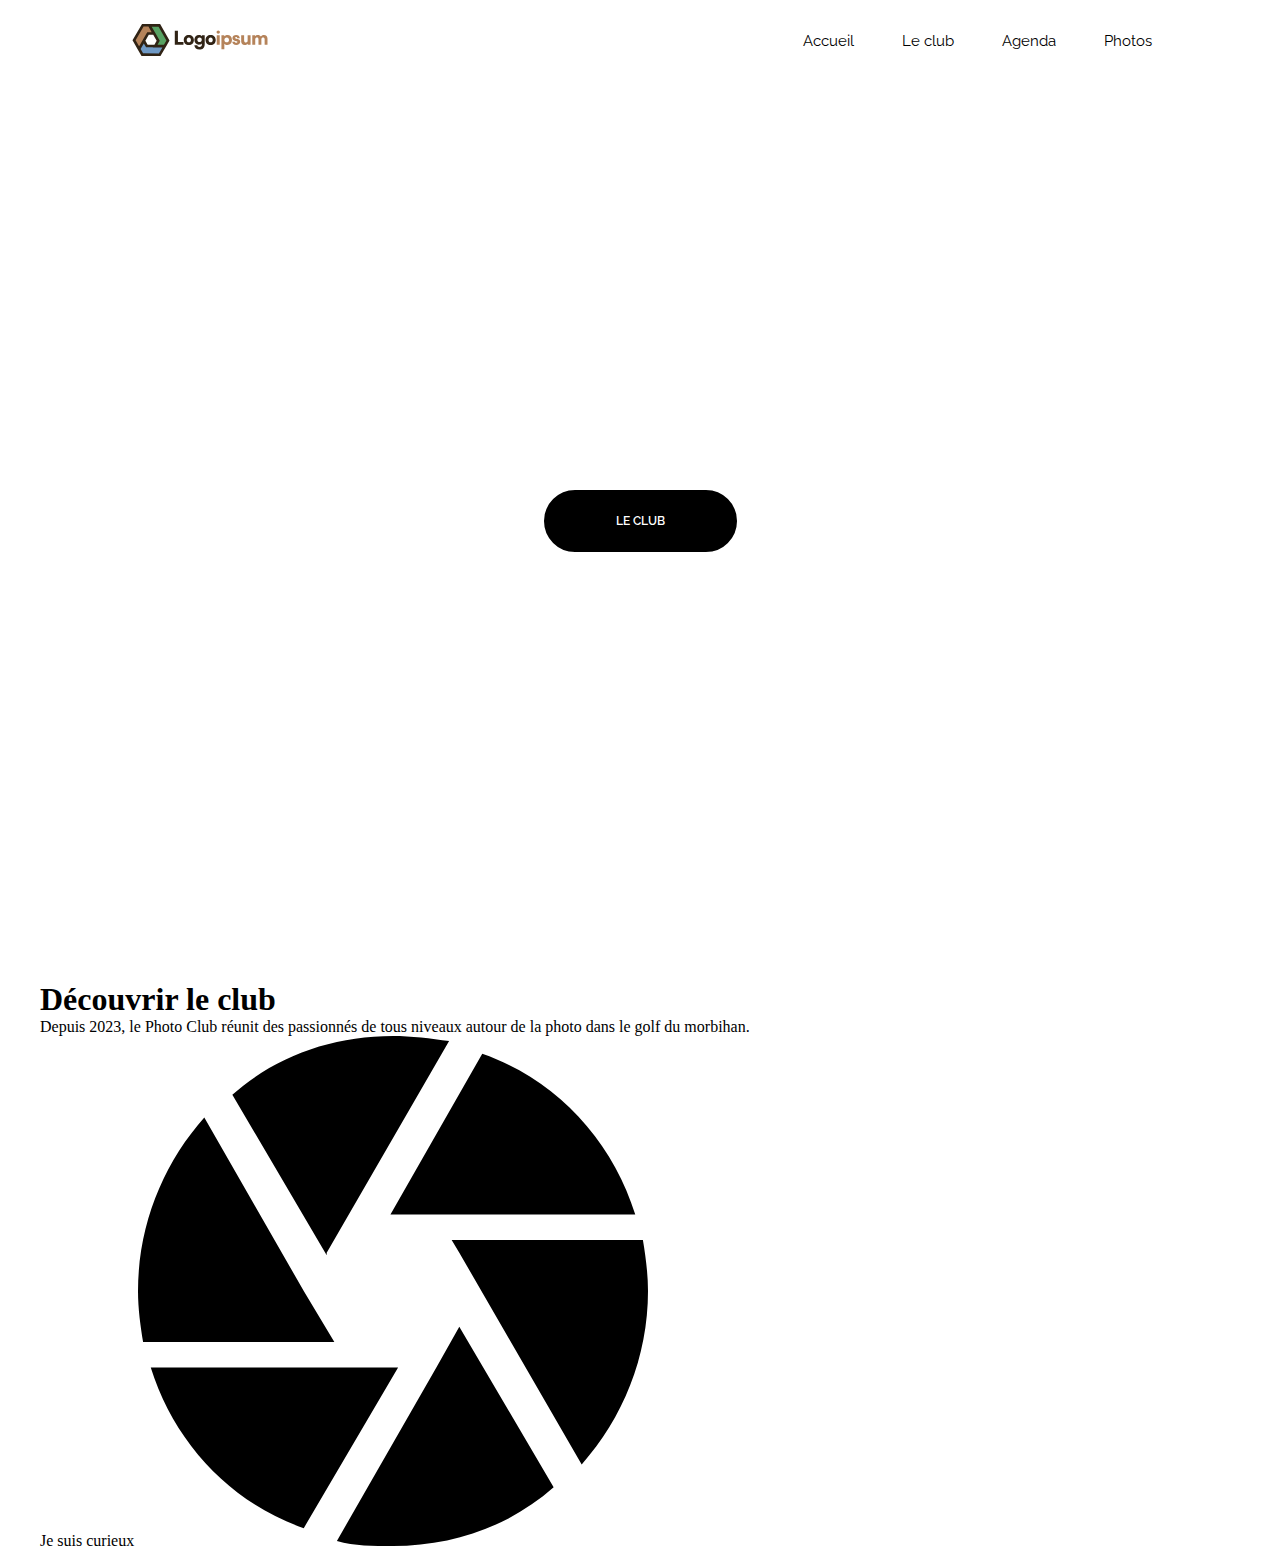
==== index.html @ 342ac040 "Modification du home--cover" ====
<!DOCTYPE html>
<html lang="fr">
<head>
    <meta charset="UTF-8">
    <meta http-equiv="X-UA-Compatible" content="IE=edge">
    <meta name="viewport" content="width=device-width, initial-scale=1.0">
    <link rel="stylesheet" href="assets/css/style.css">
    <link rel="preconnect" href="https://fonts.googleapis.com">
    <link rel="preconnect" href="https://fonts.gstatic.com" crossorigin>
    <link href="https://fonts.googleapis.com/css2?family=Raleway:ital,wght@0,100;0,200;0,300;0,400;0,500;0,600;0,700;0,800;0,900;1,100;1,200;1,300;1,400;1,500;1,600;1,700;1,800;1,900&display=swap" rel="stylesheet">

    <title>Photo club Belz</title>

</head>
<body>
    <header class="header flux">
        <svg class="header__logo" id="logo-26" width="138" height="36" viewBox="0 0 138 36" fill="none" xmlns="http://www.w3.org/2000/svg"> <path d="M11.3078 32.6547L8.05536 27.0213L12.8285 18.7767L15.8616 24.0306L33.7668 24.021L28.6861 32.7325L11.3078 32.6547Z" class="ccompli2" fill="#6f99c5" stop-color="#6f99c5"></path> <path d="M36.9641 18.4272L33.7117 24.0605L24.1851 24.0493L27.2185 18.7955L18.2576 3.29395L28.3423 3.3382L36.9641 18.4272Z" class="ccompli1" fill="#58a263" stop-color="#58a263"></path> <path d="M11.8091 3.26395H18.314L23.0675 11.52L17.0008 11.5197L8.05663 27.0309L3.05255 18.2752L11.8091 3.26395Z" class="ccustom" fill="#b5835a" stop-color="#b5835a"></path> <path fill-rule="evenodd" clip-rule="evenodd" d="M19.107 1.95961L19.0876 1.92596H11.0406L1.50755 18.2684L8.05149 29.7184L8.05952 29.7045L10.5334 33.9894L29.4528 34.074L36.0969 22.6817H36.0527L38.5071 18.4306L29.1207 2.00354L19.107 1.95961ZM25.3318 12.858H25.382L20.6517 4.64252L27.5638 4.67283L35.421 18.4237L32.9617 22.6835L26.5167 22.6869L28.7638 18.795L25.3318 12.858ZM17.4683 4.60202L20.6937 10.1818L16.2279 10.1817L8.58236 23.4406L8.06084 24.3415L4.59771 18.282L12.5777 4.60202H17.4683ZM14.3672 18.7656L17.7738 12.8578L22.2408 12.858L25.6732 18.7958L23.4256 22.6886L16.6341 22.6923L14.3672 18.7656ZM9.60358 27.0267L10.8996 24.7792L12.8269 21.4501L15.0894 25.3692L21.8799 25.3655L21.8689 25.3845L31.4161 25.3958L27.9196 31.3911L12.0824 31.3202L9.60358 27.0267Z" class="cneutral" fill="#302315" stop-color="#302315"></path> <path d="M87.2459 11.7188C88.1623 11.7188 88.9068 10.9742 88.9068 10.0388C88.9068 9.10333 88.1623 8.37788 87.2459 8.37788C86.3105 8.37788 85.5659 9.10333 85.5659 10.0388C85.5659 10.9742 86.3105 11.7188 87.2459 11.7188ZM85.7568 22.7533H88.7159V13.2079H85.7568V22.7533Z" class="ccustom" fill="#b5835a" stop-color="#b5835a"></path> <path d="M90.4384 27.3352H93.3403V21.7988C93.8939 22.5243 95.1539 23.0206 96.4712 23.0206C99.3157 23.0206 101.034 20.8443 100.958 17.8279C100.881 14.7542 99.1057 12.9024 96.4521 12.9024C95.0966 12.9024 93.8175 13.4942 93.283 14.3724L93.1303 13.2079H90.4384V27.3352ZM93.3975 17.9806C93.3975 16.5488 94.3521 15.5943 95.7266 15.5943C97.1203 15.5943 97.9985 16.5679 97.9985 17.9806C97.9985 19.3933 97.1203 20.367 95.7266 20.367C94.3521 20.367 93.3975 19.4124 93.3975 17.9806Z" class="ccustom" fill="#b5835a" stop-color="#b5835a"></path> <path d="M101.271 19.737C101.347 21.6652 102.875 23.0015 105.28 23.0015C107.59 23.0015 109.194 21.7797 109.194 19.8133C109.194 18.4006 108.354 17.4652 106.788 17.0833L105.089 16.6633C104.478 16.5106 104.096 16.3579 104.096 15.8615C104.096 15.3652 104.497 15.0406 105.089 15.0406C105.757 15.0406 106.196 15.4797 106.177 16.1288H108.831C108.755 14.1433 107.246 12.9024 105.146 12.9024C103.027 12.9024 101.443 14.1624 101.443 16.0715C101.443 17.3506 102.149 18.4006 104.039 18.897L105.719 19.3361C106.215 19.4697 106.425 19.6988 106.425 20.0233C106.425 20.5006 105.986 20.8061 105.242 20.8061C104.383 20.8061 103.925 20.4052 103.925 19.737H101.271Z" class="ccustom" fill="#b5835a" stop-color="#b5835a"></path> <path d="M113.694 23.0015C114.858 23.0015 116.023 22.467 116.615 21.6843L116.806 22.7533H119.574V13.2079H116.634V18.1715C116.634 19.6033 116.214 20.3861 114.858 20.3861C113.808 20.3861 113.121 19.9088 113.121 18.1333V13.2079H110.181V19.2024C110.181 21.4743 111.441 23.0015 113.694 23.0015Z" class="ccustom" fill="#b5835a" stop-color="#b5835a"></path> <path d="M124.236 22.7533V17.5415C124.236 15.9379 125.095 15.4797 125.935 15.4797C126.871 15.4797 127.482 16.0524 127.482 17.2361V22.7533H130.383V17.5415C130.383 15.9188 131.223 15.4606 132.063 15.4606C132.999 15.4606 133.629 16.0333 133.629 17.2361V22.7533H136.492V16.5106C136.492 14.3342 135.347 12.8833 132.884 12.8833C131.51 12.8833 130.383 13.5515 129.887 14.5824C129.314 13.5515 128.322 12.8833 126.737 12.8833C125.687 12.8833 124.713 13.3606 124.141 14.1242L124.026 13.2079H121.277V22.7533H124.236Z" class="ccustom" fill="#b5835a" stop-color="#b5835a"></path> <path d="M46.9241 8.62749H43.7932V22.7548H52.4605V19.9866H46.9241V8.62749Z" class="cneutral" fill="#302315" stop-color="#302315"></path> <path d="M52.7595 17.963C52.7595 20.9793 54.7832 22.9839 57.8377 22.9839C60.8732 22.9839 62.8968 20.9793 62.8968 17.963C62.8968 14.9466 60.8732 12.9229 57.8377 12.9229C54.7832 12.9229 52.7595 14.9466 52.7595 17.963ZM55.7186 17.9439C55.7186 16.512 56.5586 15.5575 57.8377 15.5575C59.0977 15.5575 59.9377 16.512 59.9377 17.9439C59.9377 19.3948 59.0977 20.3493 57.8377 20.3493C56.5586 20.3493 55.7186 19.3948 55.7186 17.9439Z" class="cneutral" fill="#302315" stop-color="#302315"></path> <path d="M63.3697 17.8102C63.3697 20.693 65.2407 22.6402 67.8943 22.6402C69.1734 22.6402 70.2807 22.1821 70.8343 21.4375V22.7548C70.8343 24.0721 70.0134 24.9502 68.5625 24.9502C67.2643 24.9502 66.367 24.3393 66.3097 23.2511H63.3316C63.5988 25.8666 65.6225 27.623 68.3907 27.623C71.6552 27.623 73.717 25.5039 73.717 22.1439V13.2093H71.0634L70.9107 14.183C70.3761 13.4002 69.2498 12.8848 67.9516 12.8848C65.2788 12.8848 63.3697 14.8893 63.3697 17.8102ZM66.3479 17.7339C66.3479 16.3593 67.2643 15.443 68.4288 15.443C69.7843 15.443 70.777 16.3402 70.777 17.7339C70.777 19.1275 69.8034 20.082 68.4479 20.082C67.2834 20.082 66.3479 19.1275 66.3479 17.7339Z" class="cneutral" fill="#302315" stop-color="#302315"></path> <path d="M74.5739 17.963C74.5739 20.9793 76.5975 22.9839 79.6521 22.9839C82.6875 22.9839 84.7112 20.9793 84.7112 17.963C84.7112 14.9466 82.6875 12.9229 79.6521 12.9229C76.5975 12.9229 74.5739 14.9466 74.5739 17.963ZM77.533 17.9439C77.533 16.512 78.373 15.5575 79.6521 15.5575C80.9121 15.5575 81.7521 16.512 81.7521 17.9439C81.7521 19.3948 80.9121 20.3493 79.6521 20.3493C78.373 20.3493 77.533 19.3948 77.533 17.9439Z" class="cneutral" fill="#302315" stop-color="#302315"></path> </svg>
        <nav class="header__navbar">
            <ul class="header__main-pages">
                <li>
                    <a href="">Accueil</a>
                </li>
                <li>
                    <a href="">Le club</a>
                </li>
                <li>
                    <a href="">Agenda</a>
                </li>
                <li>
                    <a href="">Photos</a>
                </li>
            </ul>
            
        </nav>
    </header>

    <section class="home--cover">
        <div class="home--cover__text flux">
            <h1 class="home--cover__title">Photo Club de Belz</h1>
            <p class="home--cover__paragraphe">Echanges & partage autour de la photo</p>
            <a class="home--cover__link button--black" href="">Le Club</a>
        </div>
    </section>
    <section class="home--discovery">
        <div class="flux">
            <h1>Découvrir le club</h1>
            <p>Depuis 2023, le Photo Club réunit des passionnés de tous niveaux autour de la photo dans le golf du morbihan.</p>
            <a href="">Je suis curieux</a>
            <svg version="1.1" id="Capa_1" xmlns="http://www.w3.org/2000/svg" xmlns:xlink="http://www.w3.org/1999/xlink" x="0px" y="0px"
	        width="510px" height="510px" viewBox="0 0 510 510" style="enable-background:new 0 0 510 510;" xml:space="preserve">
                <g>
	                <g id="camera">
		                <path d="M188.7,216.75L311.1,5.1C293.25,2.55,272.85,0,255,0C193.8,0,137.7,20.4,94.35,58.65L188.7,219.3V216.75z M497.25,178.5
			            c-22.95-73.95-79.05-135.15-153-160.65l-91.8,160.65H497.25z M504.9,204H313.65l7.649,12.75L443.7,428.4
			            C484.5,382.5,510,321.3,510,255C510,237.15,507.45,219.3,504.9,204z M165.75,255L66.3,81.6C25.5,127.5,0,188.7,0,255
			            c0,17.85,2.55,35.7,5.1,51h191.25L165.75,255z M12.75,331.5c22.95,73.95,79.05,135.15,153,160.65L260.1,331.5H12.75L12.75,331.5z
			            M298.35,331.5L198.9,504.9c17.85,5.1,35.7,5.1,56.1,5.1c61.2,0,117.3-20.4,160.65-58.65L321.3,290.7L298.35,331.5z"/>
	                </g>
                </g>
            </svg>
        </div>
    </section>
    
</body>
</html>
---- assets/css/style.css ----
.button--black, .home--cover__paragraphe, .header__main-pages {
  font-family: "Raleway", sans-serif;
  font-size: 0.93rem;
  font-weight: 400;
}

.home--cover__title {
  font-family: "Raleway", sans-serif;
  font-size: 4.6rem;
  font-weight: 400;
}

.home--cover__title, .home--cover__paragraphe {
  color: #ffffff;
}

* {
  margin: 0;
  padding: 0;
  box-sizing: border-box;
}

a {
  text-decoration: none;
  color: inherit;
}

ul {
  list-style: none;
}

.flux {
  width: 100%;
  max-width: 1200px;
  margin-left: auto;
  margin-right: auto;
}

.header {
  display: flex;
  padding: 1.4rem 0;
}
.header__logo {
  width: 20rem;
  flex-shrink: 0;
}
.header__navbar {
  flex-grow: 1;
  display: flex;
  justify-content: flex-end;
  align-items: center;
  margin-right: 5.5rem;
}
.header__main-pages {
  display: flex;
  -moz-column-gap: 3rem;
       column-gap: 3rem;
}

.home--cover {
  display: flex;
  height: 100vh;
  background-image: url("../images/appareil-photo-professionnel-flou.jpg");
  background-size: cover;
  background-position: center;
}
.home--cover__text {
  display: flex;
  flex-direction: column;
  align-items: center;
  margin-top: 15rem;
}
.home--cover__paragraphe {
  margin: 1rem;
}
.home--cover__link {
  margin-top: 2rem;
}

.button, .button--black {
  border-radius: 5px;
  padding: 1.5rem 4.5rem;
}
.button--black {
  background-color: #000;
  border: 2px solid white;
  border-radius: 50px;
  color: #ffffff;
  font-size: 0.75rem;
  font-weight: 600;
  text-transform: uppercase;
}
.button:hover, .button--black:hover {
  background-color: #ffffff;
  color: #000;
}/*# sourceMappingURL=style.css.map */
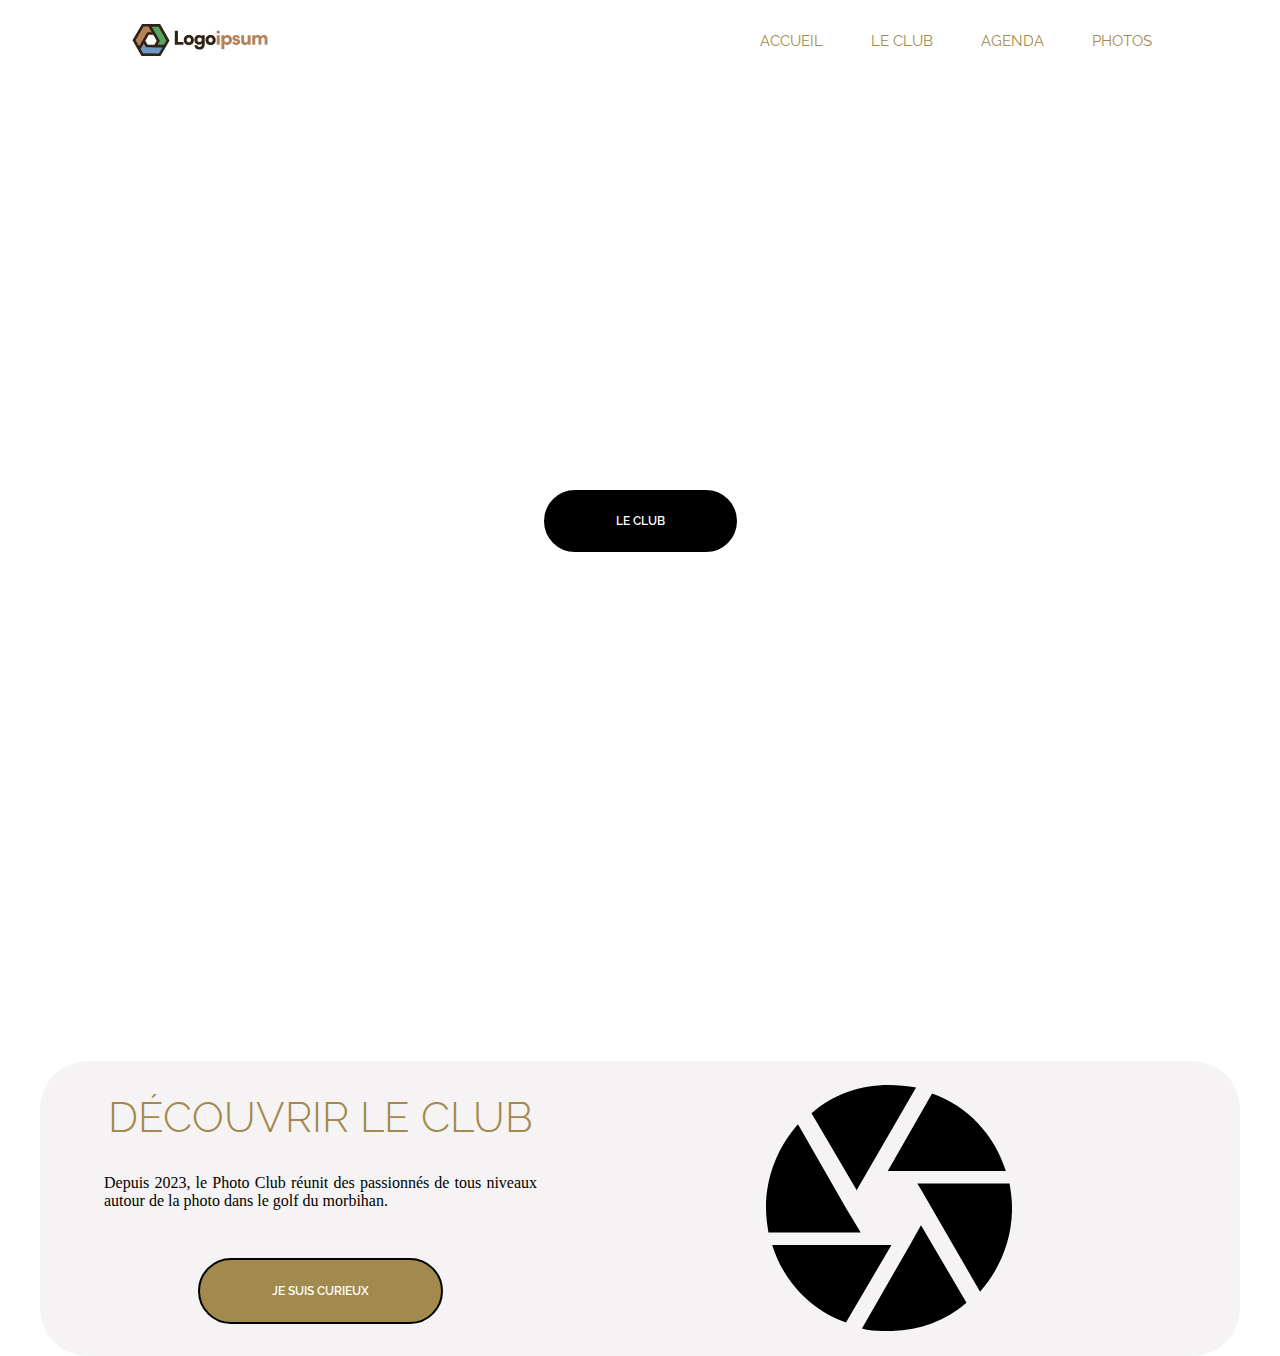
==== commit e3ed4400: "Fin de la section home--discovery" ====
--- a/index.html
+++ b/index.html
@@ -42,22 +42,26 @@
         </div>
     </section>
     <section class="home--discovery">
-        <div class="flux">
-            <h1>Découvrir le club</h1>
-            <p>Depuis 2023, le Photo Club réunit des passionnés de tous niveaux autour de la photo dans le golf du morbihan.</p>
-            <a href="">Je suis curieux</a>
-            <svg version="1.1" id="Capa_1" xmlns="http://www.w3.org/2000/svg" xmlns:xlink="http://www.w3.org/1999/xlink" x="0px" y="0px"
-	        width="510px" height="510px" viewBox="0 0 510 510" style="enable-background:new 0 0 510 510;" xml:space="preserve">
-                <g>
-	                <g id="camera">
-		                <path d="M188.7,216.75L311.1,5.1C293.25,2.55,272.85,0,255,0C193.8,0,137.7,20.4,94.35,58.65L188.7,219.3V216.75z M497.25,178.5
-			            c-22.95-73.95-79.05-135.15-153-160.65l-91.8,160.65H497.25z M504.9,204H313.65l7.649,12.75L443.7,428.4
-			            C484.5,382.5,510,321.3,510,255C510,237.15,507.45,219.3,504.9,204z M165.75,255L66.3,81.6C25.5,127.5,0,188.7,0,255
-			            c0,17.85,2.55,35.7,5.1,51h191.25L165.75,255z M12.75,331.5c22.95,73.95,79.05,135.15,153,160.65L260.1,331.5H12.75L12.75,331.5z
-			            M298.35,331.5L198.9,504.9c17.85,5.1,35.7,5.1,56.1,5.1c61.2,0,117.3-20.4,160.65-58.65L321.3,290.7L298.35,331.5z"/>
-	                </g>
-                </g>
-            </svg>
+        <div class="home--discovery__container flux">
+            <div class="home--discovery__text">
+                <h2 class="home--discovery__title">Découvrir le club</h2>
+                <p class="home--discovery__paragraphe">Depuis 2023, le Photo Club réunit des passionnés de tous niveaux autour de la photo dans le golf du morbihan.</p>
+                <a class="home--discovery__link button--orange" href="">Je suis curieux</a>
+            </div>
+            <div class="home--discovery__media">
+                <svg class="home--discovery__svg" version="1.1" id="Capa_1" xmlns="http://www.w3.org/2000/svg" xmlns:xlink="http://www.w3.org/1999/xlink" x="0px" y="0px"
+                width="510px" height="510px" viewBox="0 0 510 510" style="enable-background:new 0 0 510 510;" xml:space="preserve">
+                    <g>
+                        <g id="camera">
+                            <path d="M188.7,216.75L311.1,5.1C293.25,2.55,272.85,0,255,0C193.8,0,137.7,20.4,94.35,58.65L188.7,219.3V216.75z M497.25,178.5
+                            c-22.95-73.95-79.05-135.15-153-160.65l-91.8,160.65H497.25z M504.9,204H313.65l7.649,12.75L443.7,428.4
+                            C484.5,382.5,510,321.3,510,255C510,237.15,507.45,219.3,504.9,204z M165.75,255L66.3,81.6C25.5,127.5,0,188.7,0,255
+                            c0,17.85,2.55,35.7,5.1,51h191.25L165.75,255z M12.75,331.5c22.95,73.95,79.05,135.15,153,160.65L260.1,331.5H12.75L12.75,331.5z
+                            M298.35,331.5L198.9,504.9c17.85,5.1,35.7,5.1,56.1,5.1c61.2,0,117.3-20.4,160.65-58.65L321.3,290.7L298.35,331.5z"/>
+                        </g>
+                    </g>
+                </svg>
+            </div>
         </div>
     </section>
     
--- a/assets/css/style.css
+++ b/assets/css/style.css
@@ -1,4 +1,4 @@
-.button--black, .home--cover__paragraphe, .header__main-pages {
+.button, .button--black, .button--orange, .home--cover__paragraphe, .header__main-pages {
   font-family: "Raleway", sans-serif;
   font-size: 0.93rem;
   font-weight: 400;
@@ -8,6 +8,16 @@
   font-family: "Raleway", sans-serif;
   font-size: 4.6rem;
   font-weight: 400;
+}
+
+.home--discovery__title {
+  font-family: "Raleway", sans-serif;
+  font-size: 2.6rem;
+  font-weight: 300;
+}
+
+.home--discovery__title, .header__main-pages {
+  color: #a2894d;
 }
 
 .home--cover__title, .home--cover__paragraphe {
@@ -55,6 +65,7 @@
   display: flex;
   -moz-column-gap: 3rem;
        column-gap: 3rem;
+  text-transform: uppercase;
 }
 
 .home--cover {
@@ -77,20 +88,63 @@
   margin-top: 2rem;
 }
 
-.button, .button--black {
-  border-radius: 5px;
+.home--discovery__container {
+  background-color: rgba(207, 201, 201, 0.2156862745);
+  border-radius: 3rem;
+  display: flex;
+  height: auto;
+  margin-top: 5rem;
+}
+.home--discovery__text {
+  display: flex;
+  flex-direction: column;
+  align-items: center;
+  padding: 0 0 2rem 4rem;
+}
+.home--discovery__title {
+  margin-top: 2rem;
+  text-transform: uppercase;
+}
+.home--discovery__paragraphe {
+  text-align: justify;
+  margin-top: 2rem;
+}
+.home--discovery__link {
+  margin: 3rem auto 0;
+}
+.home--discovery__media {
+  display: flex;
+  justify-content: center;
+  align-items: center;
+  width: 96%;
+}
+.home--discovery__svg {
+  width: 35%;
+  height: auto;
+}
+
+.button, .button--orange, .button--black {
+  border-radius: 50px;
   padding: 1.5rem 4.5rem;
-}
-.button--black {
-  background-color: #000;
-  border: 2px solid white;
-  border-radius: 50px;
   color: #ffffff;
   font-size: 0.75rem;
   font-weight: 600;
   text-transform: uppercase;
 }
-.button:hover, .button--black:hover {
+.button--black {
+  background-color: #000;
+  border: 2px solid white;
+}
+.button--black:hover {
   background-color: #ffffff;
   color: #000;
+}
+.button--orange {
+  background-color: #a2894d;
+  border: 2px solid black;
+}
+.button--orange:hover {
+  background-color: #000;
+  color: #a2894d;
+  border: 2px solid #a2894d;
 }/*# sourceMappingURL=style.css.map */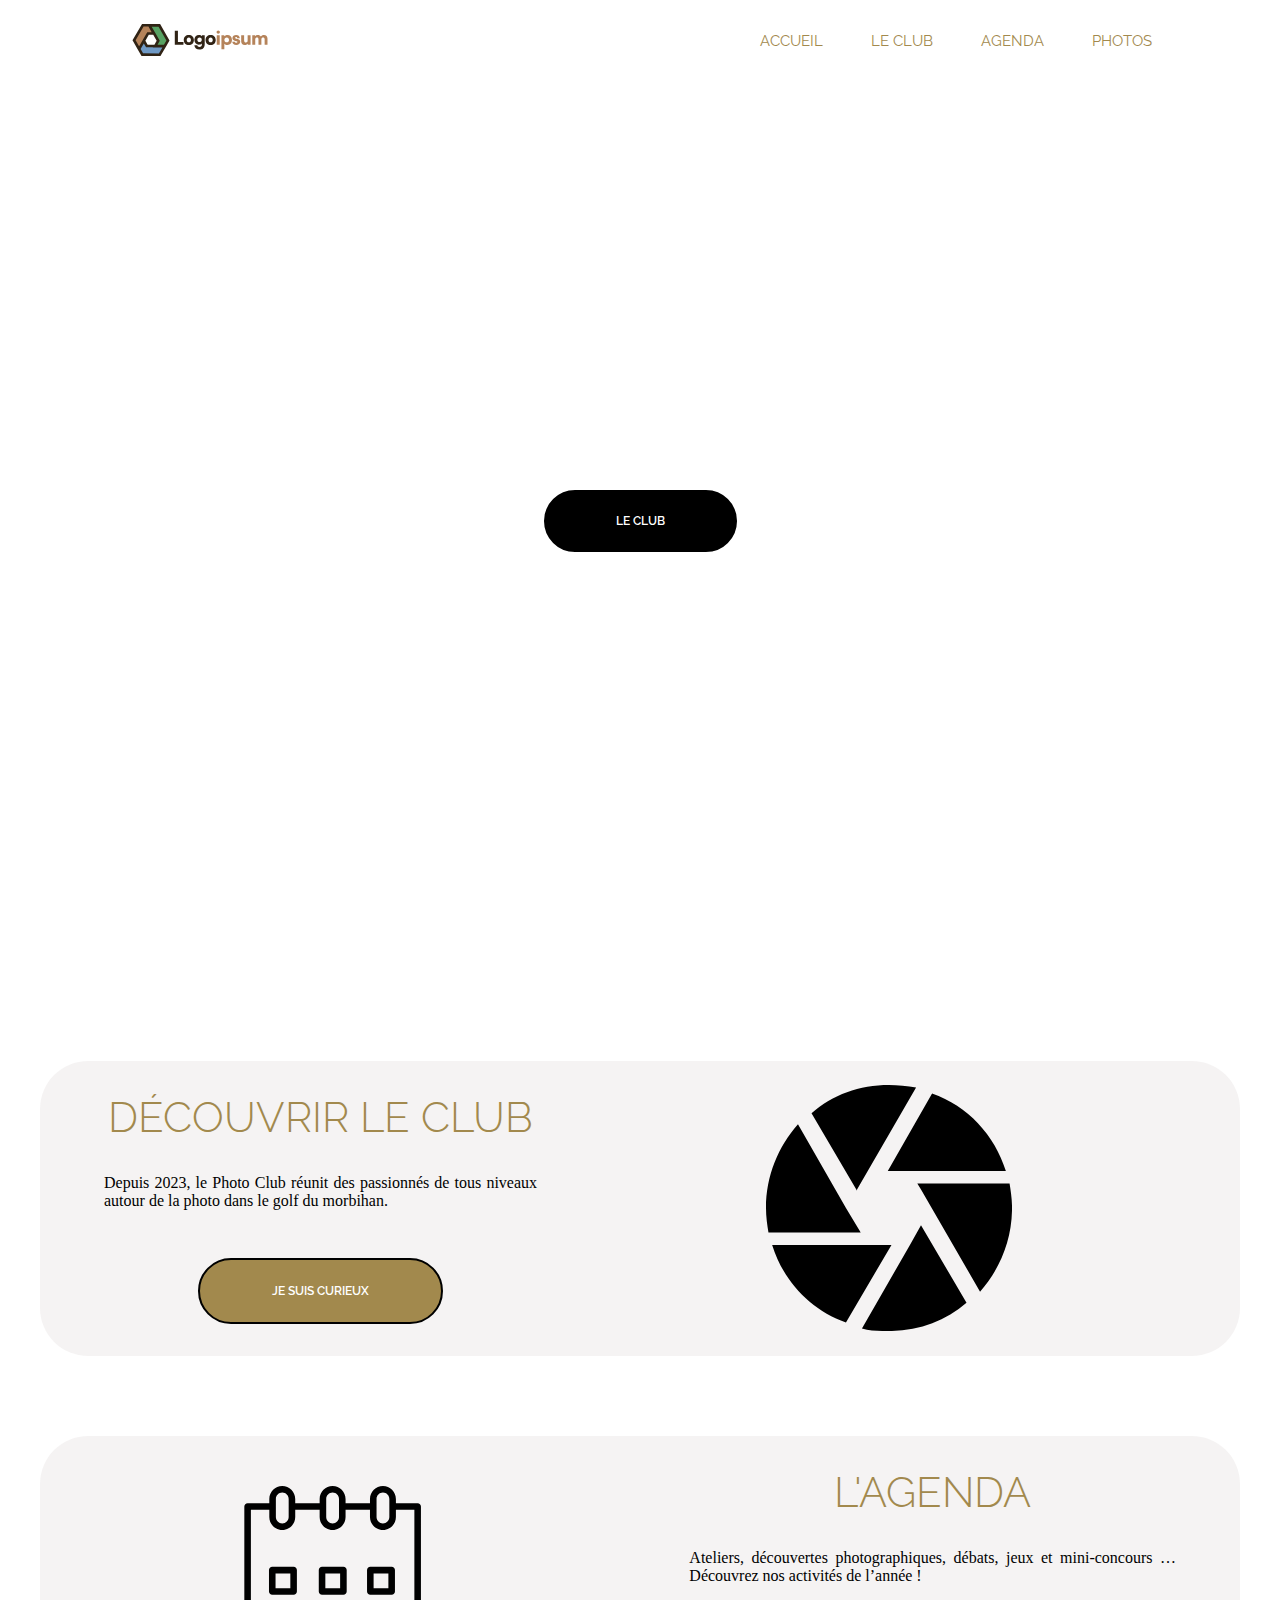
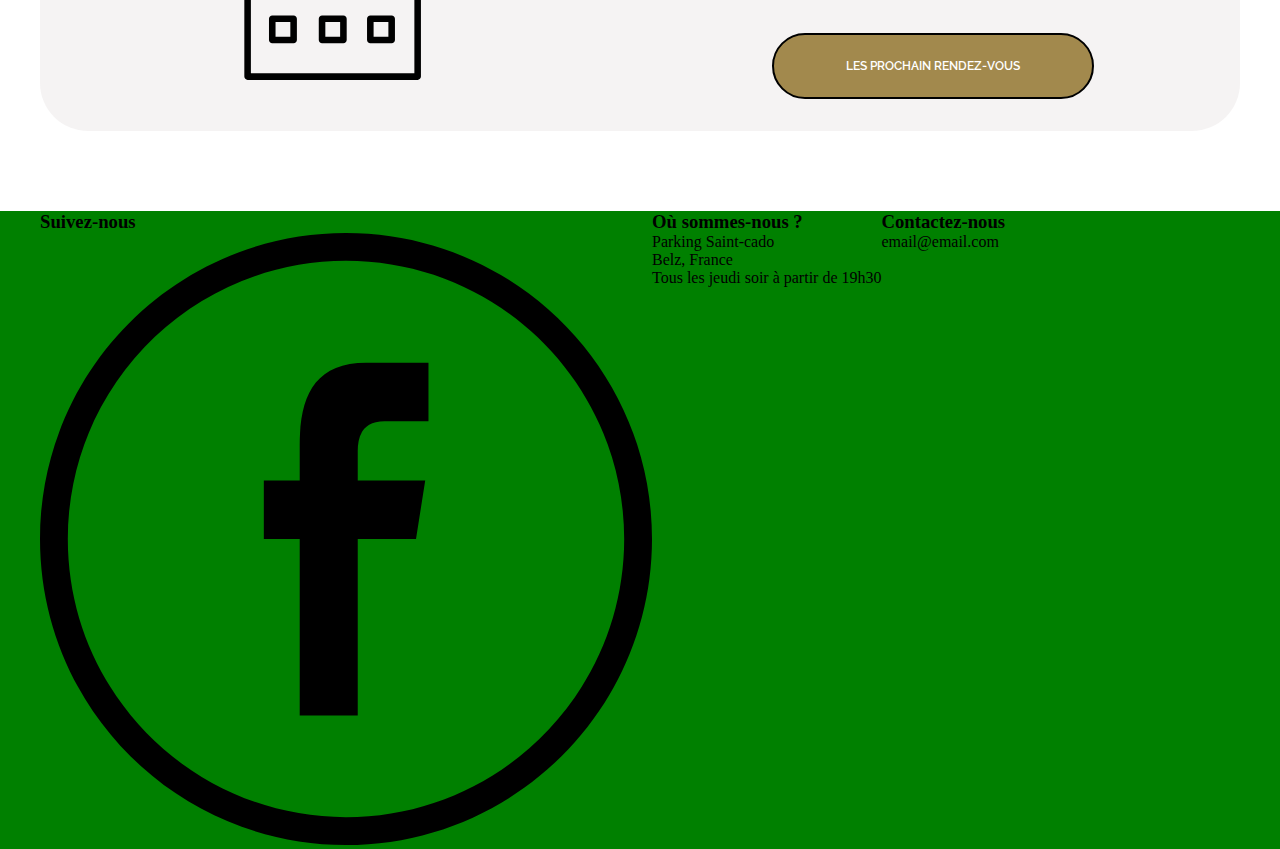
==== commit 8465e567: "Début de la mise en forme du footer" ====
--- a/index.html
+++ b/index.html
@@ -64,6 +64,46 @@
             </div>
         </div>
     </section>
+    <section class="home--calendar">
+        <div class="home--calendar__container flux">
+            <div class="home--calendar__media">
+                <svg class="home--calendar__svg" id="Layer_1" style="enable-background:new 0 0 100.353 100.353;" version="1.1" viewBox="0 0 100.353 100.353" xml:space="preserve" xmlns="http://www.w3.org/2000/svg" xmlns:xlink="http://www.w3.org/1999/xlink"><g><path d="M32.286,42.441h-9.762c-0.829,0-1.5,0.671-1.5,1.5v9.762c0,0.828,0.671,1.5,1.5,1.5h9.762c0.829,0,1.5-0.672,1.5-1.5   v-9.762C33.786,43.113,33.115,42.441,32.286,42.441z M30.786,52.203h-6.762v-6.762h6.762V52.203z"/><path d="M55.054,42.441h-9.762c-0.829,0-1.5,0.671-1.5,1.5v9.762c0,0.828,0.671,1.5,1.5,1.5h9.762c0.828,0,1.5-0.672,1.5-1.5   v-9.762C56.554,43.113,55.882,42.441,55.054,42.441z M53.554,52.203h-6.762v-6.762h6.762V52.203z"/><path d="M77.12,42.441h-9.762c-0.828,0-1.5,0.671-1.5,1.5v9.762c0,0.828,0.672,1.5,1.5,1.5h9.762c0.828,0,1.5-0.672,1.5-1.5v-9.762   C78.62,43.113,77.948,42.441,77.12,42.441z M75.62,52.203h-6.762v-6.762h6.762V52.203z"/><path d="M32.286,64.677h-9.762c-0.829,0-1.5,0.672-1.5,1.5v9.762c0,0.828,0.671,1.5,1.5,1.5h9.762c0.829,0,1.5-0.672,1.5-1.5   v-9.762C33.786,65.349,33.115,64.677,32.286,64.677z M30.786,74.439h-6.762v-6.762h6.762V74.439z"/><path d="M55.054,64.677h-9.762c-0.829,0-1.5,0.672-1.5,1.5v9.762c0,0.828,0.671,1.5,1.5,1.5h9.762c0.828,0,1.5-0.672,1.5-1.5   v-9.762C56.554,65.349,55.882,64.677,55.054,64.677z M53.554,74.439h-6.762v-6.762h6.762V74.439z"/><path d="M77.12,64.677h-9.762c-0.828,0-1.5,0.672-1.5,1.5v9.762c0,0.828,0.672,1.5,1.5,1.5h9.762c0.828,0,1.5-0.672,1.5-1.5v-9.762   C78.62,65.349,77.948,64.677,77.12,64.677z M75.62,74.439h-6.762v-6.762h6.762V74.439z"/><path d="M89,13.394h-9.907c-0.013,0-0.024,0.003-0.037,0.004V11.4c0-3.268-2.658-5.926-5.926-5.926s-5.926,2.659-5.926,5.926v1.994   H56.041V11.4c0-3.268-2.658-5.926-5.926-5.926s-5.926,2.659-5.926,5.926v1.994H33.025V11.4c0-3.268-2.658-5.926-5.926-5.926   s-5.926,2.659-5.926,5.926v1.995c-0.005,0-0.01-0.001-0.015-0.001h-9.905c-0.829,0-1.5,0.671-1.5,1.5V92.64   c0,0.828,0.671,1.5,1.5,1.5H89c0.828,0,1.5-0.672,1.5-1.5V14.894C90.5,14.065,89.828,13.394,89,13.394z M70.204,11.4   c0-1.614,1.312-2.926,2.926-2.926s2.926,1.312,2.926,2.926v8.277c0,1.613-1.312,2.926-2.926,2.926s-2.926-1.312-2.926-2.926V11.4z    M50.115,8.474c1.613,0,2.926,1.312,2.926,2.926v8.277c0,1.613-1.312,2.926-2.926,2.926c-1.614,0-2.926-1.312-2.926-2.926v-4.643   c0.004-0.047,0.014-0.092,0.014-0.141s-0.01-0.094-0.014-0.141V11.4C47.189,9.786,48.501,8.474,50.115,8.474z M24.173,11.4   c0-1.614,1.312-2.926,2.926-2.926c1.613,0,2.926,1.312,2.926,2.926v8.277c0,1.613-1.312,2.926-2.926,2.926   c-1.614,0-2.926-1.312-2.926-2.926V11.4z M87.5,91.14H12.753V16.394h8.405c0.005,0,0.01-0.001,0.015-0.001v3.285   c0,3.268,2.659,5.926,5.926,5.926s5.926-2.658,5.926-5.926v-3.283h11.164v3.283c0,3.268,2.659,5.926,5.926,5.926   s5.926-2.658,5.926-5.926v-3.283h11.163v3.283c0,3.268,2.658,5.926,5.926,5.926s5.926-2.658,5.926-5.926V16.39   c0.013,0,0.024,0.004,0.037,0.004H87.5V91.14z"/></g></svg>
+            </div>
+            <div class="home--calendar__text">
+                <h2 class="home--calendar__title">L'agenda</h2>
+                <p class="home--calendar__paragraphe">Ateliers, découvertes photographiques, débats, jeux et mini-concours … Découvrez nos activités de l’année !</p>
+                <a class="home--calendar__link button--orange" href="">Les prochain rendez-vous</a>
+            </div>
+        </div>
+    </section>
+    <footer class="footer">
+        <div class="footer__container flux">
+            <div>
+                <h3>Suivez-nous</h3>
+                <svg version="1.1" id="Capa_1" xmlns="http://www.w3.org/2000/svg" xmlns:xlink="http://www.w3.org/1999/xlink" x="0px" y="0px"
+                width="612px" height="612px" viewBox="0 0 612 612" style="enable-background:new 0 0 612 612;" xml:space="preserve">
+                <g>
+                    <g>
+                        <path d="M612,306C612,137.004,474.995,0,306,0C137.004,0,0,137.004,0,306c0,168.995,137.004,306,306,306
+                        C474.995,612,612,474.995,612,306z M27.818,306C27.818,152.36,152.36,27.818,306,27.818S584.182,152.36,584.182,306
+                        S459.64,584.182,306,584.182S27.818,459.64,27.818,306z"/>
+                        <path d="M317.739,482.617V306h58.279l9.208-58.529h-67.487v-29.348c0-15.272,5.007-29.849,26.928-29.849h43.813v-58.418h-62.201
+                        c-52.298,0-66.569,34.438-66.569,82.175v35.413h-35.885V306h35.885v176.617H317.739L317.739,482.617z"/>
+                    </g>
+                </g>        
+                </svg>
+            </div>
+            <div>
+                <h3>Où sommes-nous ?</h3>
+                <p>Parking Saint-cado <br> Belz, France</p>
+                <p>Tous les jeudi soir à partir de 19h30</p>
+            </div>
+            <div>
+                <h3>Contactez-nous</h3>
+                <p>email@email.com</p>
+            </div>
+        </div>
+    </footer>
     
 </body>
 </html>--- a/assets/css/style.css
+++ b/assets/css/style.css
@@ -10,13 +10,13 @@
   font-weight: 400;
 }
 
-.home--discovery__title {
+.home--calendar__title, .home--discovery__title {
   font-family: "Raleway", sans-serif;
   font-size: 2.6rem;
   font-weight: 300;
 }
 
-.home--discovery__title, .header__main-pages {
+.home--calendar__title, .home--discovery__title, .header__main-pages {
   color: #a2894d;
 }
 
@@ -123,6 +123,49 @@
   height: auto;
 }
 
+.home--calendar__container {
+  background-color: rgba(207, 201, 201, 0.2156862745);
+  border-radius: 3rem;
+  display: flex;
+  height: auto;
+  margin-top: 5rem;
+}
+.home--calendar__media {
+  display: flex;
+  justify-content: center;
+  align-items: center;
+  width: 70%;
+}
+.home--calendar__svg {
+  width: 37.5%;
+  height: auto;
+}
+.home--calendar__text {
+  display: flex;
+  flex-direction: column;
+  align-items: center;
+  padding: 0 4rem 2rem 4rem;
+}
+.home--calendar__title {
+  margin-top: 2rem;
+  text-transform: uppercase;
+}
+.home--calendar__paragraphe {
+  text-align: justify;
+  margin-top: 2rem;
+}
+.home--calendar__link {
+  margin: 3rem auto 0;
+}
+
+.footer {
+  background-color: green;
+}
+.footer__container {
+  display: flex;
+  margin-top: 5rem;
+}
+
 .button, .button--orange, .button--black {
   border-radius: 50px;
   padding: 1.5rem 4.5rem;
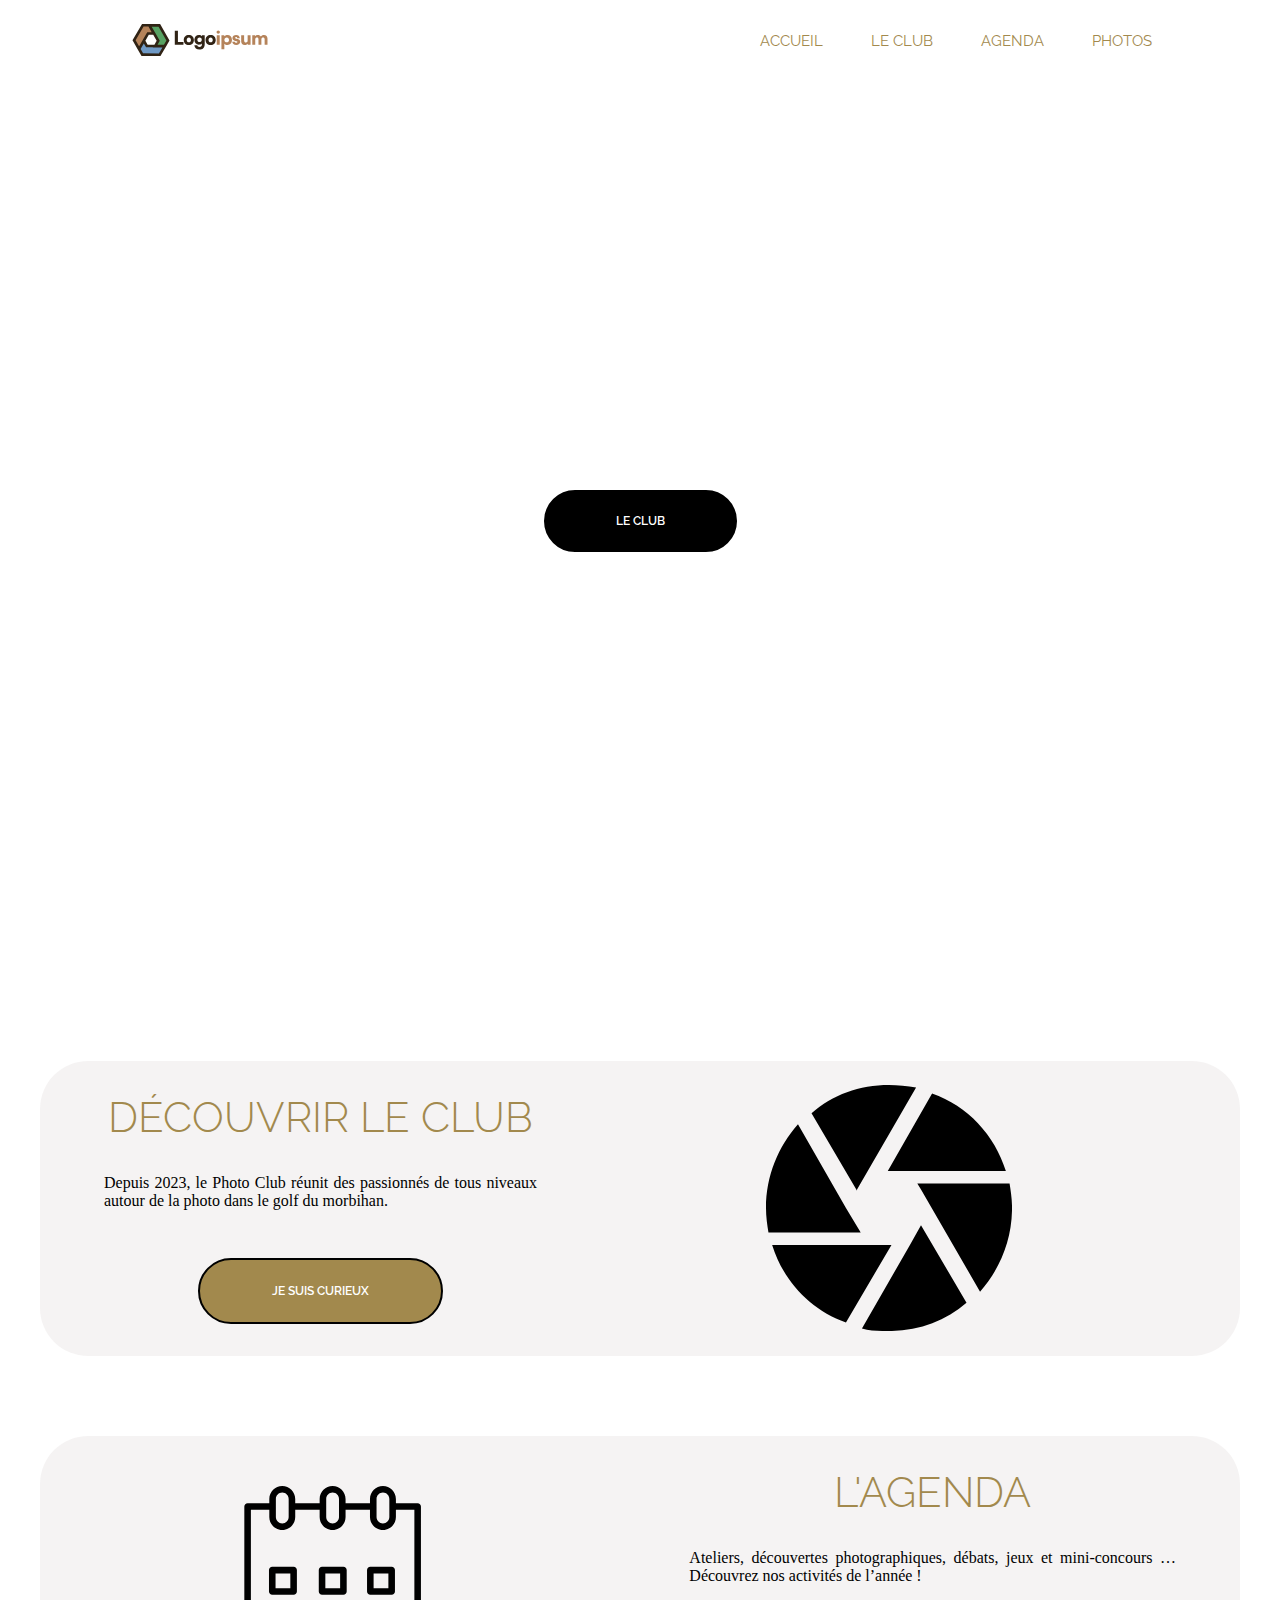
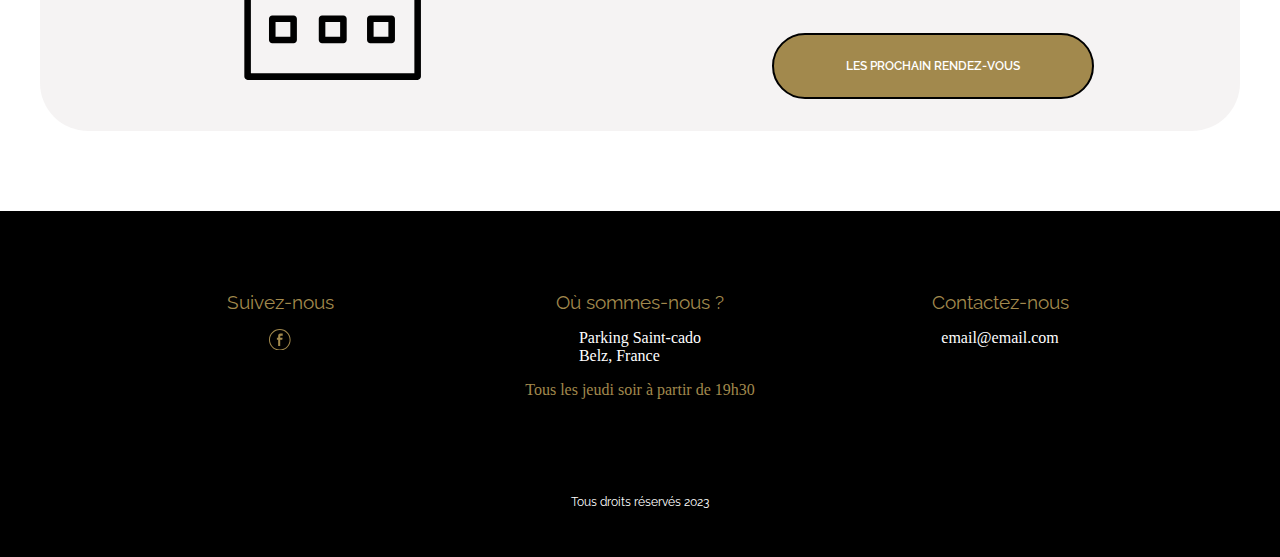
==== commit d1b9655f: "Création du footer" ====
--- a/index.html
+++ b/index.html
@@ -78,9 +78,9 @@
     </section>
     <footer class="footer">
         <div class="footer__container flux">
-            <div>
-                <h3>Suivez-nous</h3>
-                <svg version="1.1" id="Capa_1" xmlns="http://www.w3.org/2000/svg" xmlns:xlink="http://www.w3.org/1999/xlink" x="0px" y="0px"
+            <div class="footer__follow">
+                <h3 class="footer__follow-title">Suivez-nous</h3>
+                <svg class="footer__follow-logo" version="1.1" id="Capa_1" xmlns="http://www.w3.org/2000/svg" xmlns:xlink="http://www.w3.org/1999/xlink" x="0px" y="0px"
                 width="612px" height="612px" viewBox="0 0 612 612" style="enable-background:new 0 0 612 612;" xml:space="preserve">
                 <g>
                     <g>
@@ -93,15 +93,18 @@
                 </g>        
                 </svg>
             </div>
-            <div>
-                <h3>Où sommes-nous ?</h3>
-                <p>Parking Saint-cado <br> Belz, France</p>
-                <p>Tous les jeudi soir à partir de 19h30</p>
+            <div class="footer__where">
+                <h3 class="footer__where-title">Où sommes-nous ?</h3>
+                <p class="footer__where-address">Parking Saint-cado <br> Belz, France</p>
+                <p class="footer__where-time">Tous les jeudi soir à partir de 19h30</p>
             </div>
-            <div>
-                <h3>Contactez-nous</h3>
-                <p>email@email.com</p>
+            <div class="footer__contact">
+                <h3 class="footer__contact-title">Contactez-nous</h3>
+                <p class="footer__contact-mail">email@email.com</p>
             </div>
+        </div>
+        <div class="footer__copyright">
+            <p class="footer__copyright-text">Tous droits réservés 2023 </p>
         </div>
     </footer>
     
--- a/assets/css/style.css
+++ b/assets/css/style.css
@@ -16,7 +16,19 @@
   font-weight: 300;
 }
 
-.home--calendar__title, .home--discovery__title, .header__main-pages {
+.footer__follow-title, .footer__where-title, .footer__contact-title {
+  font-family: "Raleway", sans-serif;
+  font-size: 1.2rem;
+  font-weight: 400;
+}
+
+.footer__copyright-text {
+  font-family: "Raleway", sans-serif;
+  font-size: 0.75rem;
+  font-weight: 400;
+}
+
+.footer__follow-title, .footer__where-title, .footer__contact-title, .home--calendar__title, .home--discovery__title, .header__main-pages {
   color: #a2894d;
 }
 
@@ -159,11 +171,68 @@
 }
 
 .footer {
-  background-color: green;
+  display: block;
+  background-color: #000;
 }
 .footer__container {
   display: flex;
-  margin-top: 5rem;
+  justify-content: center;
+  margin-top: 5rem;
+}
+.footer__follow {
+  display: flex;
+  flex-direction: column;
+  align-items: center;
+  width: 30%;
+}
+.footer__follow-title {
+  margin-top: 5rem;
+}
+.footer__follow-logo {
+  margin-top: 1rem;
+  width: 6%;
+  height: auto;
+  fill: #a2894d;
+}
+.footer__where {
+  display: flex;
+  flex-direction: column;
+  align-items: center;
+  width: 30%;
+}
+.footer__where-title {
+  margin-top: 5rem;
+}
+.footer__where-address {
+  margin-top: 1rem;
+  color: #ffffff;
+}
+.footer__where-time {
+  margin-top: 1rem;
+  color: #a2894d;
+}
+.footer__contact {
+  display: flex;
+  flex-direction: column;
+  align-items: center;
+  width: 30%;
+}
+.footer__contact-title {
+  margin-top: 5rem;
+}
+.footer__contact-mail {
+  margin-top: 1rem;
+  color: #ffffff;
+}
+.footer__copyright {
+  display: flex;
+  flex-direction: column;
+  align-items: center;
+}
+.footer__copyright-text {
+  margin-top: 6rem;
+  padding-bottom: 3rem;
+  color: #ffffff;
 }
 
 .button, .button--orange, .button--black {
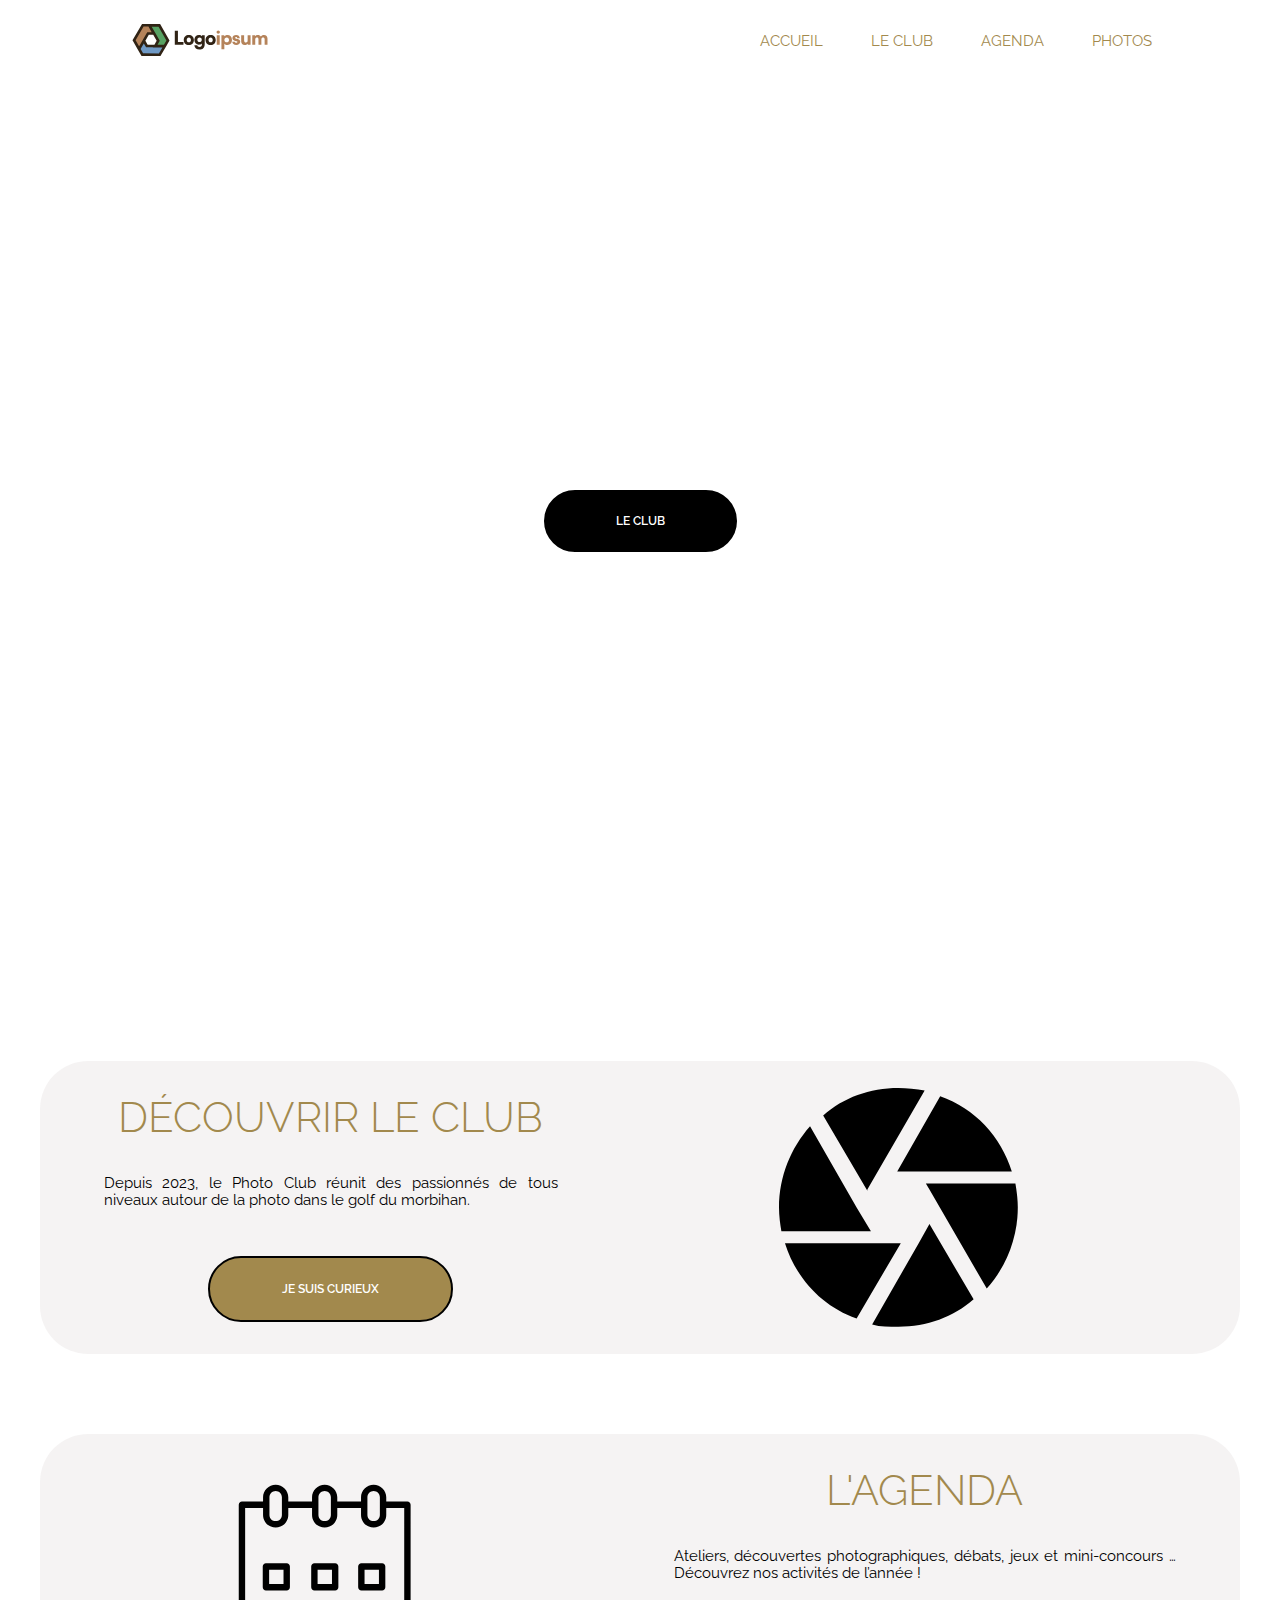
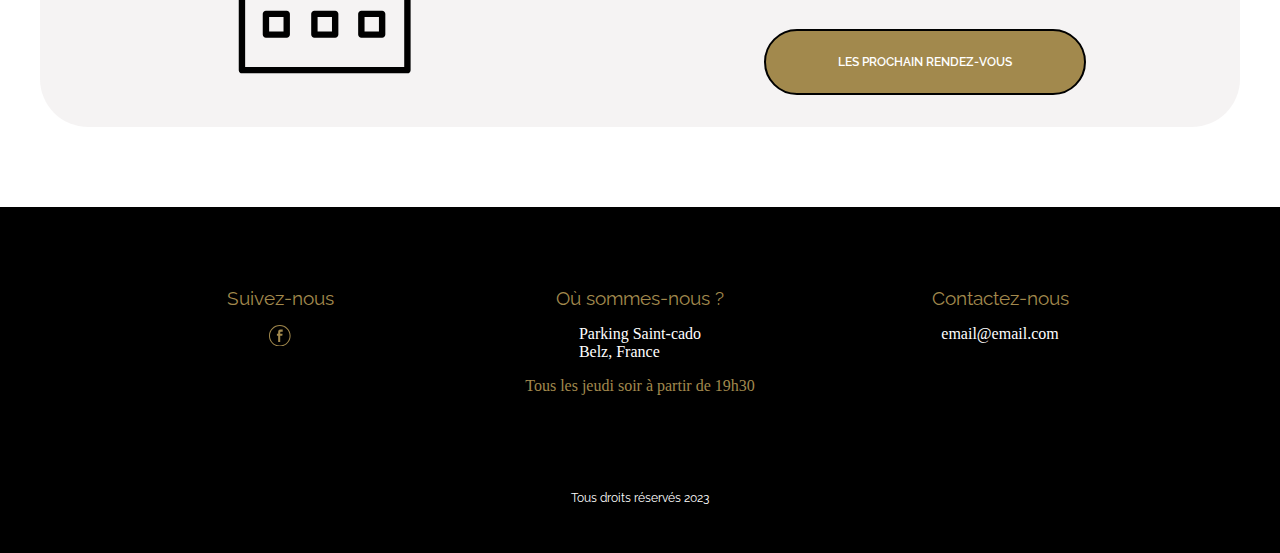
==== commit 937d50b6: "Suite de la page "leclub"" ====
--- a/index.html
+++ b/index.html
@@ -9,7 +9,7 @@
     <link rel="preconnect" href="https://fonts.gstatic.com" crossorigin>
     <link href="https://fonts.googleapis.com/css2?family=Raleway:ital,wght@0,100;0,200;0,300;0,400;0,500;0,600;0,700;0,800;0,900;1,100;1,200;1,300;1,400;1,500;1,600;1,700;1,800;1,900&display=swap" rel="stylesheet">
 
-    <title>Photo club Belz</title>
+    <title>Photo Club de Belz</title>
 
 </head>
 <body>
@@ -18,10 +18,10 @@
         <nav class="header__navbar">
             <ul class="header__main-pages">
                 <li>
-                    <a href="">Accueil</a>
+                    <a href="index.html">Accueil</a>
                 </li>
                 <li>
-                    <a href="">Le club</a>
+                    <a href="leclub.html">Le club</a>
                 </li>
                 <li>
                     <a href="">Agenda</a>
@@ -33,7 +33,7 @@
             
         </nav>
     </header>
-
+<main>
     <section class="home--cover">
         <div class="home--cover__text flux">
             <h1 class="home--cover__title">Photo Club de Belz</h1>
@@ -76,6 +76,8 @@
             </div>
         </div>
     </section>
+</main>
+    
     <footer class="footer">
         <div class="footer__container flux">
             <div class="footer__follow">
--- a/assets/css/style.css
+++ b/assets/css/style.css
@@ -1,16 +1,16 @@
-.button, .button--black, .button--orange, .home--cover__paragraphe, .header__main-pages {
+.button, .button--black, .button--orange, .club--exit__paragraphe, .club--about__text, .club--cover__paragraphe, .home--calendar__paragraphe, .home--discovery__paragraphe, .home--cover__paragraphe, .header__main-pages {
   font-family: "Raleway", sans-serif;
   font-size: 0.93rem;
   font-weight: 400;
 }
 
-.home--cover__title {
+.club--cover__title, .home--cover__title {
   font-family: "Raleway", sans-serif;
   font-size: 4.6rem;
   font-weight: 400;
 }
 
-.home--calendar__title, .home--discovery__title {
+.club--exit__title, .home--calendar__title, .home--discovery__title {
   font-family: "Raleway", sans-serif;
   font-size: 2.6rem;
   font-weight: 300;
@@ -22,17 +22,23 @@
   font-weight: 400;
 }
 
+.club--about__title {
+  font-family: "Raleway", sans-serif;
+  font-size: 1.8rem;
+  font-weight: 400;
+}
+
 .footer__copyright-text {
   font-family: "Raleway", sans-serif;
   font-size: 0.75rem;
   font-weight: 400;
 }
 
-.footer__follow-title, .footer__where-title, .footer__contact-title, .home--calendar__title, .home--discovery__title, .header__main-pages {
+.club--exit__title, .club--about__title, .footer__follow-title, .footer__where-title, .footer__contact-title, .home--calendar__title, .home--discovery__title, .header__main-pages {
   color: #a2894d;
 }
 
-.home--cover__title, .home--cover__paragraphe {
+.club--cover__title, .club--cover__paragraphe, .home--cover__title, .home--cover__paragraphe {
   color: #ffffff;
 }
 
@@ -235,6 +241,76 @@
   color: #ffffff;
 }
 
+.club--cover {
+  display: flex;
+  height: 100vh;
+  background-image: url("../images/appareil-photo-professionnel-arriere-plan-flou-ordinateur-portable.jpg");
+  background-size: cover;
+  background-position: center;
+}
+.club--cover__text {
+  display: flex;
+  flex-direction: column;
+  align-items: center;
+  margin-top: 15rem;
+}
+.club--cover__paragraphe {
+  margin: 1rem;
+}
+
+.club--about {
+  display: flex;
+  height: auto;
+  margin-top: 5rem;
+}
+.club--about__text {
+  background-color: rgba(207, 201, 201, 0.2156862745);
+  border-radius: 3rem;
+  display: flex;
+  flex-direction: column;
+  align-items: center;
+  padding: 0 4rem 2rem 4rem;
+}
+.club--about__title {
+  margin-top: 2rem;
+  text-transform: uppercase;
+}
+.club--about__paragraphe {
+  text-align: center;
+  margin-top: 2rem;
+}
+.club--about__link {
+  margin: 3rem auto 0;
+}
+
+.club--exit__container {
+  margin-top: 5rem;
+  display: flex;
+  justify-content: space-evenly;
+  height: auto;
+}
+.club--exit__media {
+  display: flex;
+  justify-content: center;
+  align-items: center;
+}
+.club--exit__image {
+  width: 95%;
+  height: auto;
+  border-radius: 3rem;
+}
+.club--exit__text {
+  display: flex;
+  flex-direction: column;
+  align-items: center;
+  justify-content: center;
+}
+.club--exit__paragraphe {
+  text-align: center;
+  margin-top: 2rem;
+  letter-spacing: 0.15rem;
+}
+
 .button, .button--orange, .button--black {
   border-radius: 50px;
   padding: 1.5rem 4.5rem;
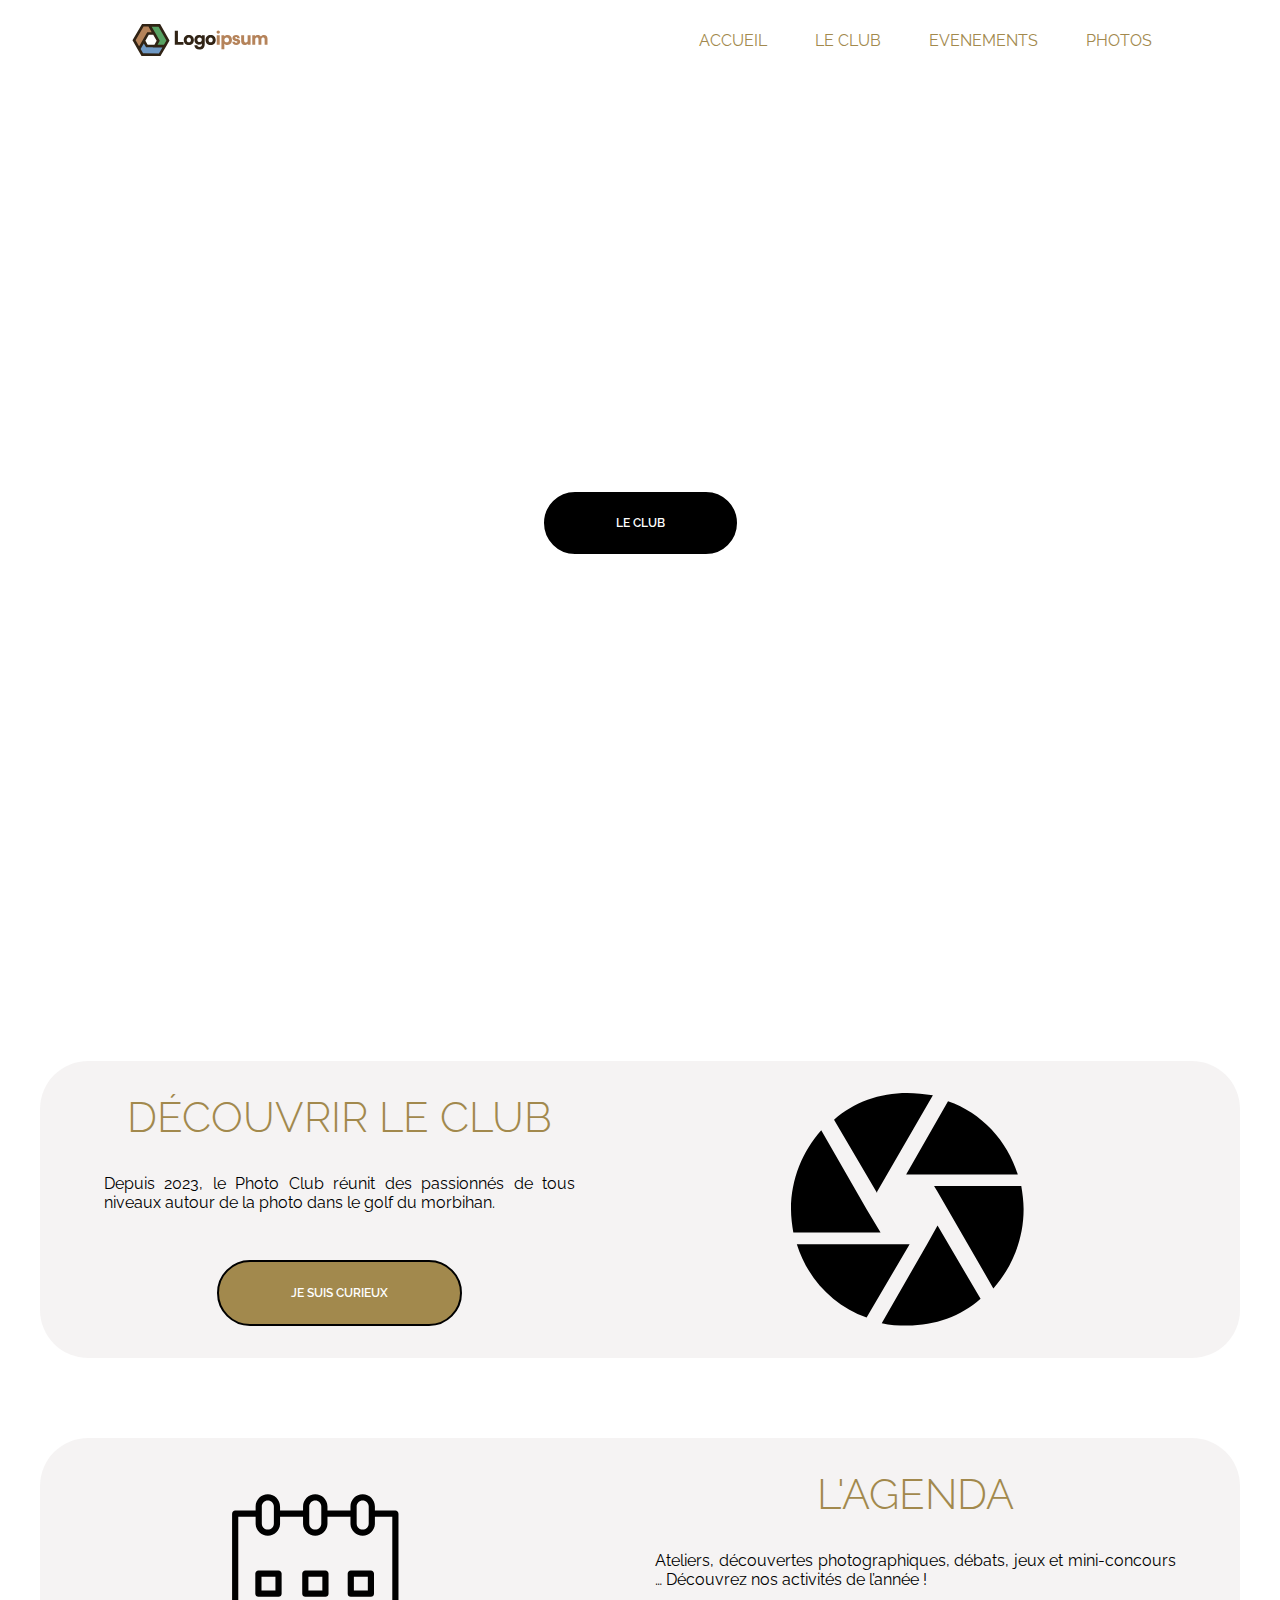
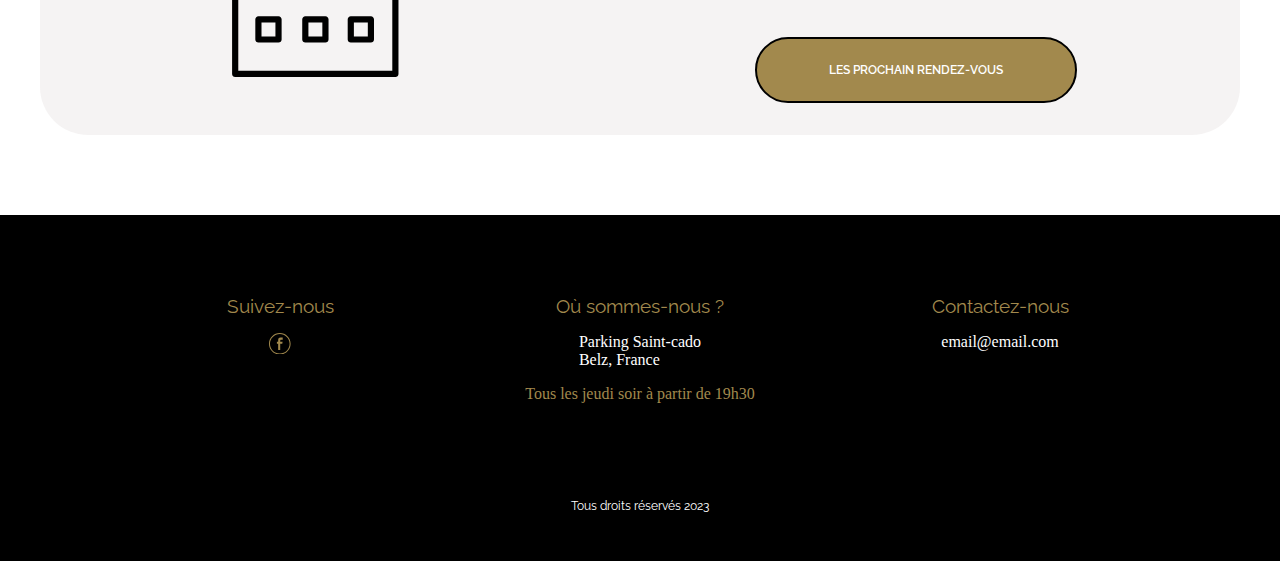
==== commit b400e86d: "Modif de plusieur pages sass" ====
--- a/index.html
+++ b/index.html
@@ -24,7 +24,7 @@
                     <a href="leclub.html">Le club</a>
                 </li>
                 <li>
-                    <a href="">Agenda</a>
+                    <a href="evenement.html">Evenements</a>
                 </li>
                 <li>
                     <a href="">Photos</a>
@@ -64,15 +64,15 @@
             </div>
         </div>
     </section>
-    <section class="home--calendar">
-        <div class="home--calendar__container flux">
-            <div class="home--calendar__media">
-                <svg class="home--calendar__svg" id="Layer_1" style="enable-background:new 0 0 100.353 100.353;" version="1.1" viewBox="0 0 100.353 100.353" xml:space="preserve" xmlns="http://www.w3.org/2000/svg" xmlns:xlink="http://www.w3.org/1999/xlink"><g><path d="M32.286,42.441h-9.762c-0.829,0-1.5,0.671-1.5,1.5v9.762c0,0.828,0.671,1.5,1.5,1.5h9.762c0.829,0,1.5-0.672,1.5-1.5   v-9.762C33.786,43.113,33.115,42.441,32.286,42.441z M30.786,52.203h-6.762v-6.762h6.762V52.203z"/><path d="M55.054,42.441h-9.762c-0.829,0-1.5,0.671-1.5,1.5v9.762c0,0.828,0.671,1.5,1.5,1.5h9.762c0.828,0,1.5-0.672,1.5-1.5   v-9.762C56.554,43.113,55.882,42.441,55.054,42.441z M53.554,52.203h-6.762v-6.762h6.762V52.203z"/><path d="M77.12,42.441h-9.762c-0.828,0-1.5,0.671-1.5,1.5v9.762c0,0.828,0.672,1.5,1.5,1.5h9.762c0.828,0,1.5-0.672,1.5-1.5v-9.762   C78.62,43.113,77.948,42.441,77.12,42.441z M75.62,52.203h-6.762v-6.762h6.762V52.203z"/><path d="M32.286,64.677h-9.762c-0.829,0-1.5,0.672-1.5,1.5v9.762c0,0.828,0.671,1.5,1.5,1.5h9.762c0.829,0,1.5-0.672,1.5-1.5   v-9.762C33.786,65.349,33.115,64.677,32.286,64.677z M30.786,74.439h-6.762v-6.762h6.762V74.439z"/><path d="M55.054,64.677h-9.762c-0.829,0-1.5,0.672-1.5,1.5v9.762c0,0.828,0.671,1.5,1.5,1.5h9.762c0.828,0,1.5-0.672,1.5-1.5   v-9.762C56.554,65.349,55.882,64.677,55.054,64.677z M53.554,74.439h-6.762v-6.762h6.762V74.439z"/><path d="M77.12,64.677h-9.762c-0.828,0-1.5,0.672-1.5,1.5v9.762c0,0.828,0.672,1.5,1.5,1.5h9.762c0.828,0,1.5-0.672,1.5-1.5v-9.762   C78.62,65.349,77.948,64.677,77.12,64.677z M75.62,74.439h-6.762v-6.762h6.762V74.439z"/><path d="M89,13.394h-9.907c-0.013,0-0.024,0.003-0.037,0.004V11.4c0-3.268-2.658-5.926-5.926-5.926s-5.926,2.659-5.926,5.926v1.994   H56.041V11.4c0-3.268-2.658-5.926-5.926-5.926s-5.926,2.659-5.926,5.926v1.994H33.025V11.4c0-3.268-2.658-5.926-5.926-5.926   s-5.926,2.659-5.926,5.926v1.995c-0.005,0-0.01-0.001-0.015-0.001h-9.905c-0.829,0-1.5,0.671-1.5,1.5V92.64   c0,0.828,0.671,1.5,1.5,1.5H89c0.828,0,1.5-0.672,1.5-1.5V14.894C90.5,14.065,89.828,13.394,89,13.394z M70.204,11.4   c0-1.614,1.312-2.926,2.926-2.926s2.926,1.312,2.926,2.926v8.277c0,1.613-1.312,2.926-2.926,2.926s-2.926-1.312-2.926-2.926V11.4z    M50.115,8.474c1.613,0,2.926,1.312,2.926,2.926v8.277c0,1.613-1.312,2.926-2.926,2.926c-1.614,0-2.926-1.312-2.926-2.926v-4.643   c0.004-0.047,0.014-0.092,0.014-0.141s-0.01-0.094-0.014-0.141V11.4C47.189,9.786,48.501,8.474,50.115,8.474z M24.173,11.4   c0-1.614,1.312-2.926,2.926-2.926c1.613,0,2.926,1.312,2.926,2.926v8.277c0,1.613-1.312,2.926-2.926,2.926   c-1.614,0-2.926-1.312-2.926-2.926V11.4z M87.5,91.14H12.753V16.394h8.405c0.005,0,0.01-0.001,0.015-0.001v3.285   c0,3.268,2.659,5.926,5.926,5.926s5.926-2.658,5.926-5.926v-3.283h11.164v3.283c0,3.268,2.659,5.926,5.926,5.926   s5.926-2.658,5.926-5.926v-3.283h11.163v3.283c0,3.268,2.658,5.926,5.926,5.926s5.926-2.658,5.926-5.926V16.39   c0.013,0,0.024,0.004,0.037,0.004H87.5V91.14z"/></g></svg>
+    <section class="home--evenement">
+        <div class="home--evenement__container flux">
+            <div class="home--evenement__media">
+                <svg class="home--evenement__svg" id="Layer_1" style="enable-background:new 0 0 100.353 100.353;" version="1.1" viewBox="0 0 100.353 100.353" xml:space="preserve" xmlns="http://www.w3.org/2000/svg" xmlns:xlink="http://www.w3.org/1999/xlink"><g><path d="M32.286,42.441h-9.762c-0.829,0-1.5,0.671-1.5,1.5v9.762c0,0.828,0.671,1.5,1.5,1.5h9.762c0.829,0,1.5-0.672,1.5-1.5   v-9.762C33.786,43.113,33.115,42.441,32.286,42.441z M30.786,52.203h-6.762v-6.762h6.762V52.203z"/><path d="M55.054,42.441h-9.762c-0.829,0-1.5,0.671-1.5,1.5v9.762c0,0.828,0.671,1.5,1.5,1.5h9.762c0.828,0,1.5-0.672,1.5-1.5   v-9.762C56.554,43.113,55.882,42.441,55.054,42.441z M53.554,52.203h-6.762v-6.762h6.762V52.203z"/><path d="M77.12,42.441h-9.762c-0.828,0-1.5,0.671-1.5,1.5v9.762c0,0.828,0.672,1.5,1.5,1.5h9.762c0.828,0,1.5-0.672,1.5-1.5v-9.762   C78.62,43.113,77.948,42.441,77.12,42.441z M75.62,52.203h-6.762v-6.762h6.762V52.203z"/><path d="M32.286,64.677h-9.762c-0.829,0-1.5,0.672-1.5,1.5v9.762c0,0.828,0.671,1.5,1.5,1.5h9.762c0.829,0,1.5-0.672,1.5-1.5   v-9.762C33.786,65.349,33.115,64.677,32.286,64.677z M30.786,74.439h-6.762v-6.762h6.762V74.439z"/><path d="M55.054,64.677h-9.762c-0.829,0-1.5,0.672-1.5,1.5v9.762c0,0.828,0.671,1.5,1.5,1.5h9.762c0.828,0,1.5-0.672,1.5-1.5   v-9.762C56.554,65.349,55.882,64.677,55.054,64.677z M53.554,74.439h-6.762v-6.762h6.762V74.439z"/><path d="M77.12,64.677h-9.762c-0.828,0-1.5,0.672-1.5,1.5v9.762c0,0.828,0.672,1.5,1.5,1.5h9.762c0.828,0,1.5-0.672,1.5-1.5v-9.762   C78.62,65.349,77.948,64.677,77.12,64.677z M75.62,74.439h-6.762v-6.762h6.762V74.439z"/><path d="M89,13.394h-9.907c-0.013,0-0.024,0.003-0.037,0.004V11.4c0-3.268-2.658-5.926-5.926-5.926s-5.926,2.659-5.926,5.926v1.994   H56.041V11.4c0-3.268-2.658-5.926-5.926-5.926s-5.926,2.659-5.926,5.926v1.994H33.025V11.4c0-3.268-2.658-5.926-5.926-5.926   s-5.926,2.659-5.926,5.926v1.995c-0.005,0-0.01-0.001-0.015-0.001h-9.905c-0.829,0-1.5,0.671-1.5,1.5V92.64   c0,0.828,0.671,1.5,1.5,1.5H89c0.828,0,1.5-0.672,1.5-1.5V14.894C90.5,14.065,89.828,13.394,89,13.394z M70.204,11.4   c0-1.614,1.312-2.926,2.926-2.926s2.926,1.312,2.926,2.926v8.277c0,1.613-1.312,2.926-2.926,2.926s-2.926-1.312-2.926-2.926V11.4z    M50.115,8.474c1.613,0,2.926,1.312,2.926,2.926v8.277c0,1.613-1.312,2.926-2.926,2.926c-1.614,0-2.926-1.312-2.926-2.926v-4.643   c0.004-0.047,0.014-0.092,0.014-0.141s-0.01-0.094-0.014-0.141V11.4C47.189,9.786,48.501,8.474,50.115,8.474z M24.173,11.4   c0-1.614,1.312-2.926,2.926-2.926c1.613,0,2.926,1.312,2.926,2.926v8.277c0,1.613-1.312,2.926-2.926,2.926   c-1.614,0-2.926-1.312-2.926-2.926V11.4z M87.5,91.14H12.753V16.394h8.405c0.005,0,0.01-0.001,0.015-0.001v3.285   c0,3.268,2.659,5.926,5.926,5.926s5.926-2.658,5.926-5.926v-3.283h11.164v3.283c0,3.268,2.659,5.926,5.926,5.926   s5.926-2.658,5.926-5.926v-3.283h11.163v3.283c0,3.268,2.658,5.926,5.926,5.926s5.926-2.658,5.926-5.926V16.39   c0.013,0,0.024,0.004,0.037,0.004H87.5V91.14z"/></g></svg>
             </div>
-            <div class="home--calendar__text">
-                <h2 class="home--calendar__title">L'agenda</h2>
-                <p class="home--calendar__paragraphe">Ateliers, découvertes photographiques, débats, jeux et mini-concours … Découvrez nos activités de l’année !</p>
-                <a class="home--calendar__link button--orange" href="">Les prochain rendez-vous</a>
+            <div class="home--evenement__text">
+                <h2 class="home--evenement__title">L'agenda</h2>
+                <p class="home--evenement__paragraphe">Ateliers, découvertes photographiques, débats, jeux et mini-concours … Découvrez nos activités de l’année !</p>
+                <a class="home--evenement__link button--orange" href="">Les prochain rendez-vous</a>
             </div>
         </div>
     </section>
--- a/assets/css/style.css
+++ b/assets/css/style.css
@@ -1,6 +1,6 @@
-.button, .button--black, .button--orange, .club--exit__paragraphe, .club--about__text, .club--cover__paragraphe, .home--calendar__paragraphe, .home--discovery__paragraphe, .home--cover__paragraphe, .header__main-pages {
-  font-family: "Raleway", sans-serif;
-  font-size: 0.93rem;
+.button, .button--black, .button--orange, .club--marathon__text, .club--marathon__paragraphe, .club--studio__paragraphe, .club--exit__paragraphe, .club--about__text, .club--cover__paragraphe, .home--evenement__paragraphe, .home--discovery__paragraphe, .home--cover__paragraphe, .header__main-pages {
+  font-family: "Raleway", sans-serif;
+  font-size: 1rem;
   font-weight: 400;
 }
 
@@ -10,7 +10,7 @@
   font-weight: 400;
 }
 
-.club--exit__title, .home--calendar__title, .home--discovery__title {
+.club--studio__title, .club--exit__title, .home--evenement__title, .home--discovery__title {
   font-family: "Raleway", sans-serif;
   font-size: 2.6rem;
   font-weight: 300;
@@ -22,7 +22,7 @@
   font-weight: 400;
 }
 
-.club--about__title {
+.club--marathon__title, .club--about__title {
   font-family: "Raleway", sans-serif;
   font-size: 1.8rem;
   font-weight: 400;
@@ -34,7 +34,7 @@
   font-weight: 400;
 }
 
-.club--exit__title, .club--about__title, .footer__follow-title, .footer__where-title, .footer__contact-title, .home--calendar__title, .home--discovery__title, .header__main-pages {
+.club--marathon__title, .club--studio__title, .club--exit__title, .club--about__title, .home--evenement__title, .home--discovery__title, .footer__follow-title, .footer__where-title, .footer__contact-title, .header__main-pages {
   color: #a2894d;
 }
 
@@ -86,6 +86,71 @@
   text-transform: uppercase;
 }
 
+.footer {
+  display: block;
+  background-color: #000;
+}
+.footer__container {
+  display: flex;
+  justify-content: center;
+  margin-top: 5rem;
+}
+.footer__follow {
+  display: flex;
+  flex-direction: column;
+  align-items: center;
+  width: 30%;
+}
+.footer__follow-title {
+  margin-top: 5rem;
+}
+.footer__follow-logo {
+  margin-top: 1rem;
+  width: 6%;
+  height: auto;
+  fill: #a2894d;
+}
+.footer__where {
+  display: flex;
+  flex-direction: column;
+  align-items: center;
+  width: 30%;
+}
+.footer__where-title {
+  margin-top: 5rem;
+}
+.footer__where-address {
+  margin-top: 1rem;
+  color: #ffffff;
+}
+.footer__where-time {
+  margin-top: 1rem;
+  color: #a2894d;
+}
+.footer__contact {
+  display: flex;
+  flex-direction: column;
+  align-items: center;
+  width: 30%;
+}
+.footer__contact-title {
+  margin-top: 5rem;
+}
+.footer__contact-mail {
+  margin-top: 1rem;
+  color: #ffffff;
+}
+.footer__copyright {
+  display: flex;
+  flex-direction: column;
+  align-items: center;
+}
+.footer__copyright-text {
+  margin-top: 6rem;
+  padding-bottom: 3rem;
+  color: #ffffff;
+}
+
 .home--cover {
   display: flex;
   height: 100vh;
@@ -141,104 +206,39 @@
   height: auto;
 }
 
-.home--calendar__container {
+.home--evenement__container {
   background-color: rgba(207, 201, 201, 0.2156862745);
   border-radius: 3rem;
   display: flex;
   height: auto;
   margin-top: 5rem;
 }
-.home--calendar__media {
+.home--evenement__media {
   display: flex;
   justify-content: center;
   align-items: center;
   width: 70%;
 }
-.home--calendar__svg {
+.home--evenement__svg {
   width: 37.5%;
   height: auto;
 }
-.home--calendar__text {
+.home--evenement__text {
   display: flex;
   flex-direction: column;
   align-items: center;
   padding: 0 4rem 2rem 4rem;
 }
-.home--calendar__title {
-  margin-top: 2rem;
-  text-transform: uppercase;
-}
-.home--calendar__paragraphe {
+.home--evenement__title {
+  margin-top: 2rem;
+  text-transform: uppercase;
+}
+.home--evenement__paragraphe {
   text-align: justify;
   margin-top: 2rem;
 }
-.home--calendar__link {
+.home--evenement__link {
   margin: 3rem auto 0;
-}
-
-.footer {
-  display: block;
-  background-color: #000;
-}
-.footer__container {
-  display: flex;
-  justify-content: center;
-  margin-top: 5rem;
-}
-.footer__follow {
-  display: flex;
-  flex-direction: column;
-  align-items: center;
-  width: 30%;
-}
-.footer__follow-title {
-  margin-top: 5rem;
-}
-.footer__follow-logo {
-  margin-top: 1rem;
-  width: 6%;
-  height: auto;
-  fill: #a2894d;
-}
-.footer__where {
-  display: flex;
-  flex-direction: column;
-  align-items: center;
-  width: 30%;
-}
-.footer__where-title {
-  margin-top: 5rem;
-}
-.footer__where-address {
-  margin-top: 1rem;
-  color: #ffffff;
-}
-.footer__where-time {
-  margin-top: 1rem;
-  color: #a2894d;
-}
-.footer__contact {
-  display: flex;
-  flex-direction: column;
-  align-items: center;
-  width: 30%;
-}
-.footer__contact-title {
-  margin-top: 5rem;
-}
-.footer__contact-mail {
-  margin-top: 1rem;
-  color: #ffffff;
-}
-.footer__copyright {
-  display: flex;
-  flex-direction: column;
-  align-items: center;
-}
-.footer__copyright-text {
-  margin-top: 6rem;
-  padding-bottom: 3rem;
-  color: #ffffff;
 }
 
 .club--cover {
@@ -258,12 +258,8 @@
   margin: 1rem;
 }
 
-.club--about {
-  display: flex;
-  height: auto;
-  margin-top: 5rem;
-}
 .club--about__text {
+  margin-top: 5rem;
   background-color: rgba(207, 201, 201, 0.2156862745);
   border-radius: 3rem;
   display: flex;
@@ -309,6 +305,49 @@
   text-align: center;
   margin-top: 2rem;
   letter-spacing: 0.15rem;
+}
+
+.club--studio__container {
+  margin-top: 5rem;
+  display: flex;
+  justify-content: space-evenly;
+  height: auto;
+}
+.club--studio__text {
+  display: flex;
+  flex-direction: column;
+  align-items: center;
+  justify-content: center;
+}
+.club--studio__paragraphe {
+  text-align: center;
+  margin-top: 2rem;
+  letter-spacing: 0.15rem;
+}
+.club--studio__media {
+  display: flex;
+  justify-content: center;
+  align-items: center;
+}
+.club--studio__image {
+  width: 95%;
+  height: auto;
+  border-radius: 3rem;
+}
+
+.club--marathon__text {
+  display: flex;
+  margin-top: 5rem;
+  flex-direction: column;
+  align-items: center;
+}
+.club--marathon__title {
+  text-transform: uppercase;
+}
+.club--marathon__paragraphe {
+  text-align: center;
+  margin-top: 2rem;
+  margin-bottom: 3rem;
 }
 
 .button, .button--orange, .button--black {
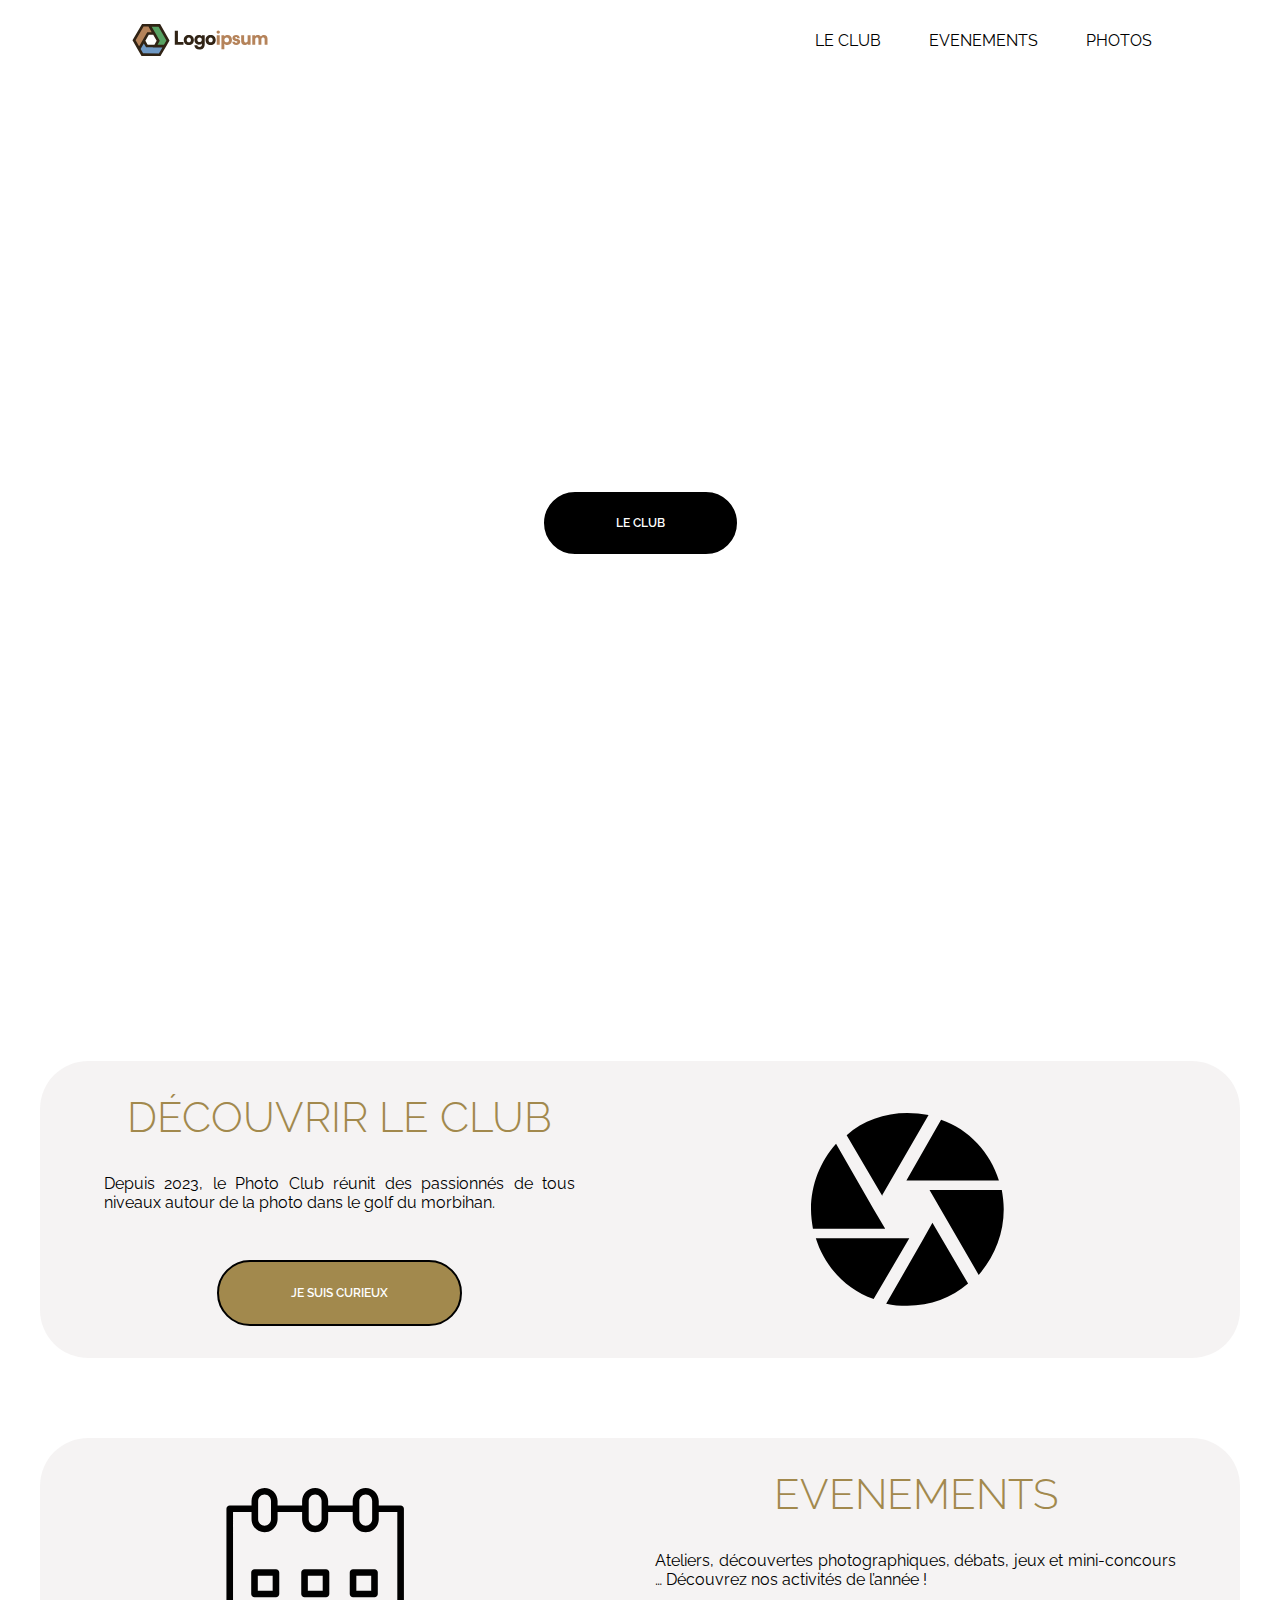
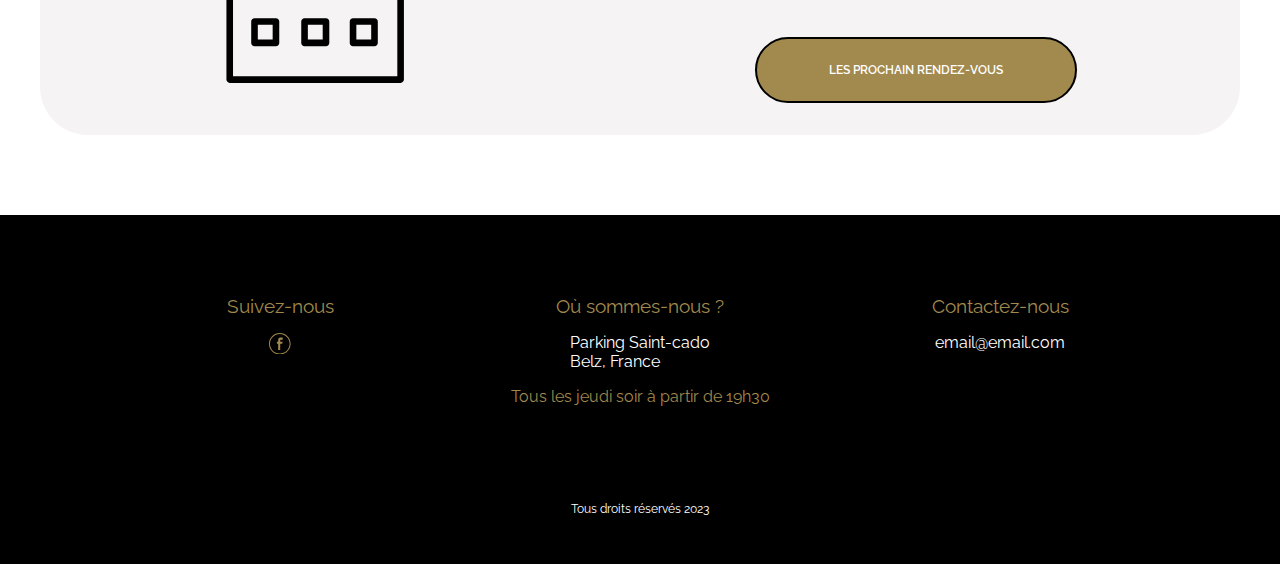
==== commit a5c8d49c: "Mise en place du responsive" ====
--- a/index.html
+++ b/index.html
@@ -17,20 +17,19 @@
         <svg class="header__logo" id="logo-26" width="138" height="36" viewBox="0 0 138 36" fill="none" xmlns="http://www.w3.org/2000/svg"> <path d="M11.3078 32.6547L8.05536 27.0213L12.8285 18.7767L15.8616 24.0306L33.7668 24.021L28.6861 32.7325L11.3078 32.6547Z" class="ccompli2" fill="#6f99c5" stop-color="#6f99c5"></path> <path d="M36.9641 18.4272L33.7117 24.0605L24.1851 24.0493L27.2185 18.7955L18.2576 3.29395L28.3423 3.3382L36.9641 18.4272Z" class="ccompli1" fill="#58a263" stop-color="#58a263"></path> <path d="M11.8091 3.26395H18.314L23.0675 11.52L17.0008 11.5197L8.05663 27.0309L3.05255 18.2752L11.8091 3.26395Z" class="ccustom" fill="#b5835a" stop-color="#b5835a"></path> <path fill-rule="evenodd" clip-rule="evenodd" d="M19.107 1.95961L19.0876 1.92596H11.0406L1.50755 18.2684L8.05149 29.7184L8.05952 29.7045L10.5334 33.9894L29.4528 34.074L36.0969 22.6817H36.0527L38.5071 18.4306L29.1207 2.00354L19.107 1.95961ZM25.3318 12.858H25.382L20.6517 4.64252L27.5638 4.67283L35.421 18.4237L32.9617 22.6835L26.5167 22.6869L28.7638 18.795L25.3318 12.858ZM17.4683 4.60202L20.6937 10.1818L16.2279 10.1817L8.58236 23.4406L8.06084 24.3415L4.59771 18.282L12.5777 4.60202H17.4683ZM14.3672 18.7656L17.7738 12.8578L22.2408 12.858L25.6732 18.7958L23.4256 22.6886L16.6341 22.6923L14.3672 18.7656ZM9.60358 27.0267L10.8996 24.7792L12.8269 21.4501L15.0894 25.3692L21.8799 25.3655L21.8689 25.3845L31.4161 25.3958L27.9196 31.3911L12.0824 31.3202L9.60358 27.0267Z" class="cneutral" fill="#302315" stop-color="#302315"></path> <path d="M87.2459 11.7188C88.1623 11.7188 88.9068 10.9742 88.9068 10.0388C88.9068 9.10333 88.1623 8.37788 87.2459 8.37788C86.3105 8.37788 85.5659 9.10333 85.5659 10.0388C85.5659 10.9742 86.3105 11.7188 87.2459 11.7188ZM85.7568 22.7533H88.7159V13.2079H85.7568V22.7533Z" class="ccustom" fill="#b5835a" stop-color="#b5835a"></path> <path d="M90.4384 27.3352H93.3403V21.7988C93.8939 22.5243 95.1539 23.0206 96.4712 23.0206C99.3157 23.0206 101.034 20.8443 100.958 17.8279C100.881 14.7542 99.1057 12.9024 96.4521 12.9024C95.0966 12.9024 93.8175 13.4942 93.283 14.3724L93.1303 13.2079H90.4384V27.3352ZM93.3975 17.9806C93.3975 16.5488 94.3521 15.5943 95.7266 15.5943C97.1203 15.5943 97.9985 16.5679 97.9985 17.9806C97.9985 19.3933 97.1203 20.367 95.7266 20.367C94.3521 20.367 93.3975 19.4124 93.3975 17.9806Z" class="ccustom" fill="#b5835a" stop-color="#b5835a"></path> <path d="M101.271 19.737C101.347 21.6652 102.875 23.0015 105.28 23.0015C107.59 23.0015 109.194 21.7797 109.194 19.8133C109.194 18.4006 108.354 17.4652 106.788 17.0833L105.089 16.6633C104.478 16.5106 104.096 16.3579 104.096 15.8615C104.096 15.3652 104.497 15.0406 105.089 15.0406C105.757 15.0406 106.196 15.4797 106.177 16.1288H108.831C108.755 14.1433 107.246 12.9024 105.146 12.9024C103.027 12.9024 101.443 14.1624 101.443 16.0715C101.443 17.3506 102.149 18.4006 104.039 18.897L105.719 19.3361C106.215 19.4697 106.425 19.6988 106.425 20.0233C106.425 20.5006 105.986 20.8061 105.242 20.8061C104.383 20.8061 103.925 20.4052 103.925 19.737H101.271Z" class="ccustom" fill="#b5835a" stop-color="#b5835a"></path> <path d="M113.694 23.0015C114.858 23.0015 116.023 22.467 116.615 21.6843L116.806 22.7533H119.574V13.2079H116.634V18.1715C116.634 19.6033 116.214 20.3861 114.858 20.3861C113.808 20.3861 113.121 19.9088 113.121 18.1333V13.2079H110.181V19.2024C110.181 21.4743 111.441 23.0015 113.694 23.0015Z" class="ccustom" fill="#b5835a" stop-color="#b5835a"></path> <path d="M124.236 22.7533V17.5415C124.236 15.9379 125.095 15.4797 125.935 15.4797C126.871 15.4797 127.482 16.0524 127.482 17.2361V22.7533H130.383V17.5415C130.383 15.9188 131.223 15.4606 132.063 15.4606C132.999 15.4606 133.629 16.0333 133.629 17.2361V22.7533H136.492V16.5106C136.492 14.3342 135.347 12.8833 132.884 12.8833C131.51 12.8833 130.383 13.5515 129.887 14.5824C129.314 13.5515 128.322 12.8833 126.737 12.8833C125.687 12.8833 124.713 13.3606 124.141 14.1242L124.026 13.2079H121.277V22.7533H124.236Z" class="ccustom" fill="#b5835a" stop-color="#b5835a"></path> <path d="M46.9241 8.62749H43.7932V22.7548H52.4605V19.9866H46.9241V8.62749Z" class="cneutral" fill="#302315" stop-color="#302315"></path> <path d="M52.7595 17.963C52.7595 20.9793 54.7832 22.9839 57.8377 22.9839C60.8732 22.9839 62.8968 20.9793 62.8968 17.963C62.8968 14.9466 60.8732 12.9229 57.8377 12.9229C54.7832 12.9229 52.7595 14.9466 52.7595 17.963ZM55.7186 17.9439C55.7186 16.512 56.5586 15.5575 57.8377 15.5575C59.0977 15.5575 59.9377 16.512 59.9377 17.9439C59.9377 19.3948 59.0977 20.3493 57.8377 20.3493C56.5586 20.3493 55.7186 19.3948 55.7186 17.9439Z" class="cneutral" fill="#302315" stop-color="#302315"></path> <path d="M63.3697 17.8102C63.3697 20.693 65.2407 22.6402 67.8943 22.6402C69.1734 22.6402 70.2807 22.1821 70.8343 21.4375V22.7548C70.8343 24.0721 70.0134 24.9502 68.5625 24.9502C67.2643 24.9502 66.367 24.3393 66.3097 23.2511H63.3316C63.5988 25.8666 65.6225 27.623 68.3907 27.623C71.6552 27.623 73.717 25.5039 73.717 22.1439V13.2093H71.0634L70.9107 14.183C70.3761 13.4002 69.2498 12.8848 67.9516 12.8848C65.2788 12.8848 63.3697 14.8893 63.3697 17.8102ZM66.3479 17.7339C66.3479 16.3593 67.2643 15.443 68.4288 15.443C69.7843 15.443 70.777 16.3402 70.777 17.7339C70.777 19.1275 69.8034 20.082 68.4479 20.082C67.2834 20.082 66.3479 19.1275 66.3479 17.7339Z" class="cneutral" fill="#302315" stop-color="#302315"></path> <path d="M74.5739 17.963C74.5739 20.9793 76.5975 22.9839 79.6521 22.9839C82.6875 22.9839 84.7112 20.9793 84.7112 17.963C84.7112 14.9466 82.6875 12.9229 79.6521 12.9229C76.5975 12.9229 74.5739 14.9466 74.5739 17.963ZM77.533 17.9439C77.533 16.512 78.373 15.5575 79.6521 15.5575C80.9121 15.5575 81.7521 16.512 81.7521 17.9439C81.7521 19.3948 80.9121 20.3493 79.6521 20.3493C78.373 20.3493 77.533 19.3948 77.533 17.9439Z" class="cneutral" fill="#302315" stop-color="#302315"></path> </svg>
         <nav class="header__navbar">
             <ul class="header__main-pages">
+                <!--<li>
+                    <a href="index.html">Accueil</a>
+                </li>-->
                 <li>
-                    <a href="index.html">Accueil</a>
+                    <a class="header__a" href="leclub.html">Le club</a>
                 </li>
                 <li>
-                    <a href="leclub.html">Le club</a>
+                    <a class="header__a" href="evenement.html">Evenements</a>
+                </li >
+                <li>
+                    <a class="header__a" href="">Photos</a>
                 </li>
-                <li>
-                    <a href="evenement.html">Evenements</a>
-                </li>
-                <li>
-                    <a href="">Photos</a>
-                </li>
-            </ul>
-            
+            </ul>    
         </nav>
     </header>
 <main>
@@ -70,7 +69,7 @@
                 <svg class="home--evenement__svg" id="Layer_1" style="enable-background:new 0 0 100.353 100.353;" version="1.1" viewBox="0 0 100.353 100.353" xml:space="preserve" xmlns="http://www.w3.org/2000/svg" xmlns:xlink="http://www.w3.org/1999/xlink"><g><path d="M32.286,42.441h-9.762c-0.829,0-1.5,0.671-1.5,1.5v9.762c0,0.828,0.671,1.5,1.5,1.5h9.762c0.829,0,1.5-0.672,1.5-1.5   v-9.762C33.786,43.113,33.115,42.441,32.286,42.441z M30.786,52.203h-6.762v-6.762h6.762V52.203z"/><path d="M55.054,42.441h-9.762c-0.829,0-1.5,0.671-1.5,1.5v9.762c0,0.828,0.671,1.5,1.5,1.5h9.762c0.828,0,1.5-0.672,1.5-1.5   v-9.762C56.554,43.113,55.882,42.441,55.054,42.441z M53.554,52.203h-6.762v-6.762h6.762V52.203z"/><path d="M77.12,42.441h-9.762c-0.828,0-1.5,0.671-1.5,1.5v9.762c0,0.828,0.672,1.5,1.5,1.5h9.762c0.828,0,1.5-0.672,1.5-1.5v-9.762   C78.62,43.113,77.948,42.441,77.12,42.441z M75.62,52.203h-6.762v-6.762h6.762V52.203z"/><path d="M32.286,64.677h-9.762c-0.829,0-1.5,0.672-1.5,1.5v9.762c0,0.828,0.671,1.5,1.5,1.5h9.762c0.829,0,1.5-0.672,1.5-1.5   v-9.762C33.786,65.349,33.115,64.677,32.286,64.677z M30.786,74.439h-6.762v-6.762h6.762V74.439z"/><path d="M55.054,64.677h-9.762c-0.829,0-1.5,0.672-1.5,1.5v9.762c0,0.828,0.671,1.5,1.5,1.5h9.762c0.828,0,1.5-0.672,1.5-1.5   v-9.762C56.554,65.349,55.882,64.677,55.054,64.677z M53.554,74.439h-6.762v-6.762h6.762V74.439z"/><path d="M77.12,64.677h-9.762c-0.828,0-1.5,0.672-1.5,1.5v9.762c0,0.828,0.672,1.5,1.5,1.5h9.762c0.828,0,1.5-0.672,1.5-1.5v-9.762   C78.62,65.349,77.948,64.677,77.12,64.677z M75.62,74.439h-6.762v-6.762h6.762V74.439z"/><path d="M89,13.394h-9.907c-0.013,0-0.024,0.003-0.037,0.004V11.4c0-3.268-2.658-5.926-5.926-5.926s-5.926,2.659-5.926,5.926v1.994   H56.041V11.4c0-3.268-2.658-5.926-5.926-5.926s-5.926,2.659-5.926,5.926v1.994H33.025V11.4c0-3.268-2.658-5.926-5.926-5.926   s-5.926,2.659-5.926,5.926v1.995c-0.005,0-0.01-0.001-0.015-0.001h-9.905c-0.829,0-1.5,0.671-1.5,1.5V92.64   c0,0.828,0.671,1.5,1.5,1.5H89c0.828,0,1.5-0.672,1.5-1.5V14.894C90.5,14.065,89.828,13.394,89,13.394z M70.204,11.4   c0-1.614,1.312-2.926,2.926-2.926s2.926,1.312,2.926,2.926v8.277c0,1.613-1.312,2.926-2.926,2.926s-2.926-1.312-2.926-2.926V11.4z    M50.115,8.474c1.613,0,2.926,1.312,2.926,2.926v8.277c0,1.613-1.312,2.926-2.926,2.926c-1.614,0-2.926-1.312-2.926-2.926v-4.643   c0.004-0.047,0.014-0.092,0.014-0.141s-0.01-0.094-0.014-0.141V11.4C47.189,9.786,48.501,8.474,50.115,8.474z M24.173,11.4   c0-1.614,1.312-2.926,2.926-2.926c1.613,0,2.926,1.312,2.926,2.926v8.277c0,1.613-1.312,2.926-2.926,2.926   c-1.614,0-2.926-1.312-2.926-2.926V11.4z M87.5,91.14H12.753V16.394h8.405c0.005,0,0.01-0.001,0.015-0.001v3.285   c0,3.268,2.659,5.926,5.926,5.926s5.926-2.658,5.926-5.926v-3.283h11.164v3.283c0,3.268,2.659,5.926,5.926,5.926   s5.926-2.658,5.926-5.926v-3.283h11.163v3.283c0,3.268,2.658,5.926,5.926,5.926s5.926-2.658,5.926-5.926V16.39   c0.013,0,0.024,0.004,0.037,0.004H87.5V91.14z"/></g></svg>
             </div>
             <div class="home--evenement__text">
-                <h2 class="home--evenement__title">L'agenda</h2>
+                <h2 class="home--evenement__title">Evenements</h2>
                 <p class="home--evenement__paragraphe">Ateliers, découvertes photographiques, débats, jeux et mini-concours … Découvrez nos activités de l’année !</p>
                 <a class="home--evenement__link button--orange" href="">Les prochain rendez-vous</a>
             </div>
--- a/assets/css/style.css
+++ b/assets/css/style.css
@@ -1,4 +1,4 @@
-.button, .button--black, .button--orange, .club--marathon__text, .club--marathon__paragraphe, .club--studio__paragraphe, .club--exit__paragraphe, .club--about__text, .club--cover__paragraphe, .home--evenement__paragraphe, .home--discovery__paragraphe, .home--cover__paragraphe, .header__main-pages {
+.button, .button--black, .button--orange, .club--marathon__text, .club--marathon__paragraphe, .club--studio__paragraphe, .club--exit__paragraphe, .club--about__paragraphe, .club--cover__paragraphe, .home--evenement__paragraphe, .home--discovery__paragraphe, .home--cover__paragraphe, .footer__where-address, .footer__where-time, .footer__contact-mail, .footer__copyright-text, .header__main-pages {
   font-family: "Raleway", sans-serif;
   font-size: 1rem;
   font-weight: 400;
@@ -34,7 +34,11 @@
   font-weight: 400;
 }
 
-.club--marathon__title, .club--studio__title, .club--exit__title, .club--about__title, .home--evenement__title, .home--discovery__title, .footer__follow-title, .footer__where-title, .footer__contact-title, .header__main-pages {
+.header__main-pages {
+  color: #000;
+}
+
+.club--marathon__title, .club--studio__title, .club--exit__title, .club--about__title, .home--evenement__title, .home--discovery__title, .footer__follow-title, .footer__where-title, .footer__contact-title, .header__a:hover {
   color: #a2894d;
 }
 
@@ -68,16 +72,35 @@
   display: flex;
   padding: 1.4rem 0;
 }
+@media (425px <= width <= 768px) {
+  .header {
+    flex-direction: column;
+    align-items: center;
+  }
+}
 .header__logo {
   width: 20rem;
   flex-shrink: 0;
 }
-.header__navbar {
-  flex-grow: 1;
-  display: flex;
-  justify-content: flex-end;
-  align-items: center;
-  margin-right: 5.5rem;
+@media (425px <= width <= 768px) {
+  .header__logo {
+    height: 3rem;
+  }
+}
+@media (425px <= width <= 768px) {
+  .header__navbar {
+    margin-top: 1rem;
+  }
+}
+@media (min-width: 768px) {
+  .header__navbar {
+    flex-grow: 1;
+    display: flex;
+    flex-direction: row;
+    justify-content: flex-end;
+    align-items: center;
+    margin-right: 5.5rem;
+  }
 }
 .header__main-pages {
   display: flex;
@@ -85,24 +108,46 @@
        column-gap: 3rem;
   text-transform: uppercase;
 }
-
 .footer {
-  display: block;
   background-color: #000;
+  margin-top: 5rem;
+}
+@media (425px <= width <= 768px) {
+  .footer {
+    margin-top: 3rem;
+  }
 }
 .footer__container {
   display: flex;
-  justify-content: center;
-  margin-top: 5rem;
+}
+@media (425px <= width <= 768px) {
+  .footer__container {
+    flex-direction: column;
+    align-items: center;
+  }
+}
+@media (min-width: 768px) {
+  .footer__container {
+    justify-content: center;
+  }
 }
 .footer__follow {
   display: flex;
   flex-direction: column;
   align-items: center;
-  width: 30%;
+}
+@media (min-width: 768px) {
+  .footer__follow {
+    width: 30%;
+  }
 }
 .footer__follow-title {
-  margin-top: 5rem;
+  margin-top: 2rem;
+}
+@media (min-width: 768px) {
+  .footer__follow-title {
+    margin-top: 5rem;
+  }
 }
 .footer__follow-logo {
   margin-top: 1rem;
@@ -114,10 +159,19 @@
   display: flex;
   flex-direction: column;
   align-items: center;
-  width: 30%;
+}
+@media (min-width: 768px) {
+  .footer__where {
+    width: 30%;
+  }
 }
 .footer__where-title {
-  margin-top: 5rem;
+  margin-top: 2rem;
+}
+@media (min-width: 768px) {
+  .footer__where-title {
+    margin-top: 5rem;
+  }
 }
 .footer__where-address {
   margin-top: 1rem;
@@ -131,10 +185,19 @@
   display: flex;
   flex-direction: column;
   align-items: center;
-  width: 30%;
+}
+@media (min-width: 768px) {
+  .footer__contact {
+    width: 30%;
+  }
 }
 .footer__contact-title {
-  margin-top: 5rem;
+  margin-top: 2rem;
+}
+@media (min-width: 768px) {
+  .footer__contact-title {
+    margin-top: 5rem;
+  }
 }
 .footer__contact-mail {
   margin-top: 1rem;
@@ -146,9 +209,14 @@
   align-items: center;
 }
 .footer__copyright-text {
-  margin-top: 6rem;
+  margin-top: 3rem;
   padding-bottom: 3rem;
   color: #ffffff;
+}
+@media (min-width: 768px) {
+  .footer__copyright-text {
+    margin-top: 6rem;
+  }
 }
 
 .home--cover {
@@ -158,19 +226,44 @@
   background-size: cover;
   background-position: center;
 }
+@media (425px <= width <= 768px) {
+  .home--cover {
+    height: 88vh;
+  }
+}
 .home--cover__text {
   display: flex;
   flex-direction: column;
   align-items: center;
   margin-top: 15rem;
+}
+@media (425px <= width <= 768px) {
+  .home--cover__text {
+    margin-top: 13rem;
+  }
+}
+@media (425px <= width <= 768px) {
+  .home--cover__title {
+    font-size: 3rem;
+    text-align: center;
+  }
 }
 .home--cover__paragraphe {
   margin: 1rem;
 }
+@media (425px <= width <= 768px) {
+  .home--cover__paragraphe {
+    color: black;
+    font-weight: 600;
+  }
+}
 .home--cover__link {
   margin-top: 2rem;
 }
 
+.home--discovery {
+  display: flex;
+}
 .home--discovery__container {
   background-color: rgba(207, 201, 201, 0.2156862745);
   border-radius: 3rem;
@@ -178,34 +271,80 @@
   height: auto;
   margin-top: 5rem;
 }
+@media (425px <= width <= 768px) {
+  .home--discovery__container {
+    flex-direction: column-reverse;
+    margin-left: 0.5rem;
+    margin-right: 0.5rem;
+  }
+}
+@media (768px <= width <= 1200px) {
+  .home--discovery__container {
+    margin-left: 0.5rem;
+    margin-right: 0.5rem;
+  }
+}
 .home--discovery__text {
   display: flex;
   flex-direction: column;
   align-items: center;
   padding: 0 0 2rem 4rem;
 }
+@media (425px <= width <= 768px) {
+  .home--discovery__text {
+    padding: 1rem;
+  }
+}
 .home--discovery__title {
   margin-top: 2rem;
   text-transform: uppercase;
+}
+@media (425px <= width <= 768px) {
+  .home--discovery__title {
+    font-size: 1.6rem;
+  }
+}
+@media (768px <= width <= 1200px) {
+  .home--discovery__title {
+    font-size: 2rem;
+  }
 }
 .home--discovery__paragraphe {
   text-align: justify;
   margin-top: 2rem;
 }
+@media (425px <= width <= 768px) {
+  .home--discovery__paragraphe {
+    text-align: center;
+  }
+}
 .home--discovery__link {
   margin: 3rem auto 0;
 }
 .home--discovery__media {
   display: flex;
   justify-content: center;
-  align-items: center;
-  width: 96%;
+}
+@media (min-width: 768px) {
+  .home--discovery__media {
+    align-items: center;
+    width: 96%;
+  }
 }
 .home--discovery__svg {
-  width: 35%;
+  width: 29%;
   height: auto;
 }
-
+@media (425px <= width <= 768px) {
+  .home--discovery__svg {
+    margin-top: 3rem;
+    width: 13%;
+  }
+}
+
+.home--evenement {
+  display: flex;
+}
 .home--evenement__container {
   background-color: rgba(207, 201, 201, 0.2156862745);
   border-radius: 3rem;
@@ -213,63 +352,163 @@
   height: auto;
   margin-top: 5rem;
 }
+@media (425px <= width <= 768px) {
+  .home--evenement__container {
+    flex-direction: column;
+    margin-left: 0.5rem;
+    margin-right: 0.5rem;
+  }
+}
+@media (768px <= width <= 1200px) {
+  .home--evenement__container {
+    margin-left: 0.5rem;
+    margin-right: 0.5rem;
+  }
+}
 .home--evenement__media {
   display: flex;
   justify-content: center;
-  align-items: center;
-  width: 70%;
+}
+@media (min-width: 768px) {
+  .home--evenement__media {
+    align-items: center;
+    width: 70%;
+  }
 }
 .home--evenement__svg {
-  width: 37.5%;
+  width: 40%;
   height: auto;
 }
+@media (425px <= width <= 768px) {
+  .home--evenement__svg {
+    margin-top: 3rem;
+    width: 15%;
+  }
+}
 .home--evenement__text {
   display: flex;
   flex-direction: column;
   align-items: center;
   padding: 0 4rem 2rem 4rem;
 }
+@media (425px <= width <= 768px) {
+  .home--evenement__text {
+    padding: 1rem;
+  }
+}
 .home--evenement__title {
   margin-top: 2rem;
   text-transform: uppercase;
+}
+@media (425px <= width <= 768px) {
+  .home--evenement__title {
+    font-size: 1.6rem;
+  }
+}
+@media (768px <= width <= 1200px) {
+  .home--evenement__title {
+    font-size: 2rem;
+  }
 }
 .home--evenement__paragraphe {
   text-align: justify;
   margin-top: 2rem;
 }
+@media (425px <= width <= 768px) {
+  .home--evenement__paragraphe {
+    text-align: center;
+  }
+}
 .home--evenement__link {
   margin: 3rem auto 0;
 }
 
 .club--cover {
   display: flex;
-  height: 100vh;
   background-image: url("../images/appareil-photo-professionnel-arriere-plan-flou-ordinateur-portable.jpg");
   background-size: cover;
   background-position: center;
 }
+@media (425px <= width <= 768px) {
+  .club--cover {
+    height: 40vh;
+  }
+}
+@media (min-width: 768px) {
+  .club--cover {
+    height: 100vh;
+  }
+}
 .club--cover__text {
   display: flex;
   flex-direction: column;
   align-items: center;
-  margin-top: 15rem;
+}
+@media (425px <= width <= 768px) {
+  .club--cover__text {
+    padding: 1rem;
+    margin-top: 3rem;
+  }
+}
+@media (min-width: 768px) {
+  .club--cover__text {
+    margin-top: 15rem;
+  }
 }
 .club--cover__paragraphe {
   margin: 1rem;
 }
-
+@media (425px <= width <= 768px) {
+  .club--cover__paragraphe {
+    text-align: center;
+  }
+}
+
+@media (425px <= width <= 768px) {
+  .club--about {
+    flex-direction: column-reverse;
+    margin-left: 0.5rem;
+    margin-right: 0.5rem;
+  }
+}
+@media (768px <= width <= 1200px) {
+  .club--about {
+    margin-left: 0.5rem;
+    margin-right: 0.5rem;
+  }
+}
 .club--about__text {
-  margin-top: 5rem;
+  margin-top: 3rem;
   background-color: rgba(207, 201, 201, 0.2156862745);
   border-radius: 3rem;
   display: flex;
   flex-direction: column;
   align-items: center;
-  padding: 0 4rem 2rem 4rem;
+}
+@media (425px <= width <= 768px) {
+  .club--about__text {
+    padding: 1rem;
+  }
+}
+@media (768px <= width <= 1200px) {
+  .club--about__text {
+    padding: 0 4rem 2rem 4rem;
+    margin-top: 5rem;
+  }
 }
 .club--about__title {
   margin-top: 2rem;
   text-transform: uppercase;
+}
+@media (425px <= width <= 768px) {
+  .club--about__title {
+    font-size: 1.6rem;
+  }
+}
+@media (768px <= width <= 1200px) {
+  .club--about__title {
+    font-size: 2rem;
+  }
 }
 .club--about__paragraphe {
   text-align: center;
@@ -279,11 +518,27 @@
   margin: 3rem auto 0;
 }
 
+@media (768px <= width <= 1200px) {
+  .club--exit {
+    margin-left: 0.5rem;
+    margin-right: 0.5rem;
+  }
+}
 .club--exit__container {
-  margin-top: 5rem;
-  display: flex;
-  justify-content: space-evenly;
-  height: auto;
+  display: flex;
+}
+@media (425px <= width <= 768px) {
+  .club--exit__container {
+    margin-top: 2rem;
+    flex-direction: column-reverse;
+  }
+}
+@media (min-width: 768px) {
+  .club--exit__container {
+    margin-top: 5rem;
+    justify-content: space-evenly;
+    height: auto;
+  }
 }
 .club--exit__media {
   display: flex;
@@ -295,11 +550,37 @@
   height: auto;
   border-radius: 3rem;
 }
+@media (425px <= width <= 768px) {
+  .club--exit__image {
+    margin-top: 2rem;
+    width: 80%;
+  }
+}
+@media (768px <= width <= 1200px) {
+  .club--exit__image {
+    width: 70%;
+  }
+}
 .club--exit__text {
   display: flex;
   flex-direction: column;
   align-items: center;
   justify-content: center;
+}
+@media (768px <= width <= 1200px) {
+  .club--exit__text {
+    padding-right: 5rem;
+  }
+}
+@media (425px <= width <= 768px) {
+  .club--exit__title {
+    font-size: 1.8rem;
+  }
+}
+@media (768px <= width <= 1200px) {
+  .club--exit__title {
+    font-size: 1.8rem;
+  }
 }
 .club--exit__paragraphe {
   text-align: center;
@@ -307,17 +588,48 @@
   letter-spacing: 0.15rem;
 }
 
+@media (768px <= width <= 1200px) {
+  .club--studio {
+    margin-left: 0.5rem;
+    margin-right: 0.5rem;
+  }
+}
 .club--studio__container {
-  margin-top: 5rem;
-  display: flex;
-  justify-content: space-evenly;
-  height: auto;
+  display: flex;
+}
+@media (425px <= width <= 768px) {
+  .club--studio__container {
+    margin-top: 2rem;
+    flex-direction: column;
+  }
+}
+@media (min-width: 768px) {
+  .club--studio__container {
+    margin-top: 5rem;
+    justify-content: space-evenly;
+    height: auto;
+  }
 }
 .club--studio__text {
   display: flex;
   flex-direction: column;
   align-items: center;
   justify-content: center;
+}
+@media (768px <= width <= 1200px) {
+  .club--studio__text {
+    padding-left: 5rem;
+  }
+}
+@media (425px <= width <= 768px) {
+  .club--studio__title {
+    font-size: 1.8rem;
+  }
+}
+@media (768px <= width <= 1200px) {
+  .club--studio__title {
+    font-size: 1.8rem;
+  }
 }
 .club--studio__paragraphe {
   text-align: center;
@@ -334,15 +646,60 @@
   height: auto;
   border-radius: 3rem;
 }
-
+@media (425px <= width <= 768px) {
+  .club--studio__image {
+    margin-top: 2rem;
+    width: 80%;
+  }
+}
+@media (768px <= width <= 1200px) {
+  .club--studio__image {
+    width: 79%;
+  }
+}
+
+@media (425px <= width <= 768px) {
+  .club--marathon {
+    margin-left: 0.5rem;
+    margin-right: 0.5rem;
+  }
+}
+@media (768px <= width <= 1200px) {
+  .club--marathon {
+    margin-left: 0.5rem;
+    margin-right: 0.5rem;
+  }
+}
 .club--marathon__text {
   display: flex;
   margin-top: 5rem;
   flex-direction: column;
   align-items: center;
+}
+@media (425px <= width <= 768px) {
+  .club--marathon__text {
+    margin-top: 2rem;
+    padding: 1rem;
+  }
+}
+@media (768px <= width <= 1200px) {
+  .club--marathon__text {
+    padding: 0 4rem 2rem 4rem;
+    margin-top: 5rem;
+  }
 }
 .club--marathon__title {
   text-transform: uppercase;
+}
+@media (425px <= width <= 768px) {
+  .club--marathon__title {
+    font-size: 1.6rem;
+  }
+}
+@media (768px <= width <= 1200px) {
+  .club--marathon__title {
+    font-size: 2rem;
+  }
 }
 .club--marathon__paragraphe {
   text-align: center;
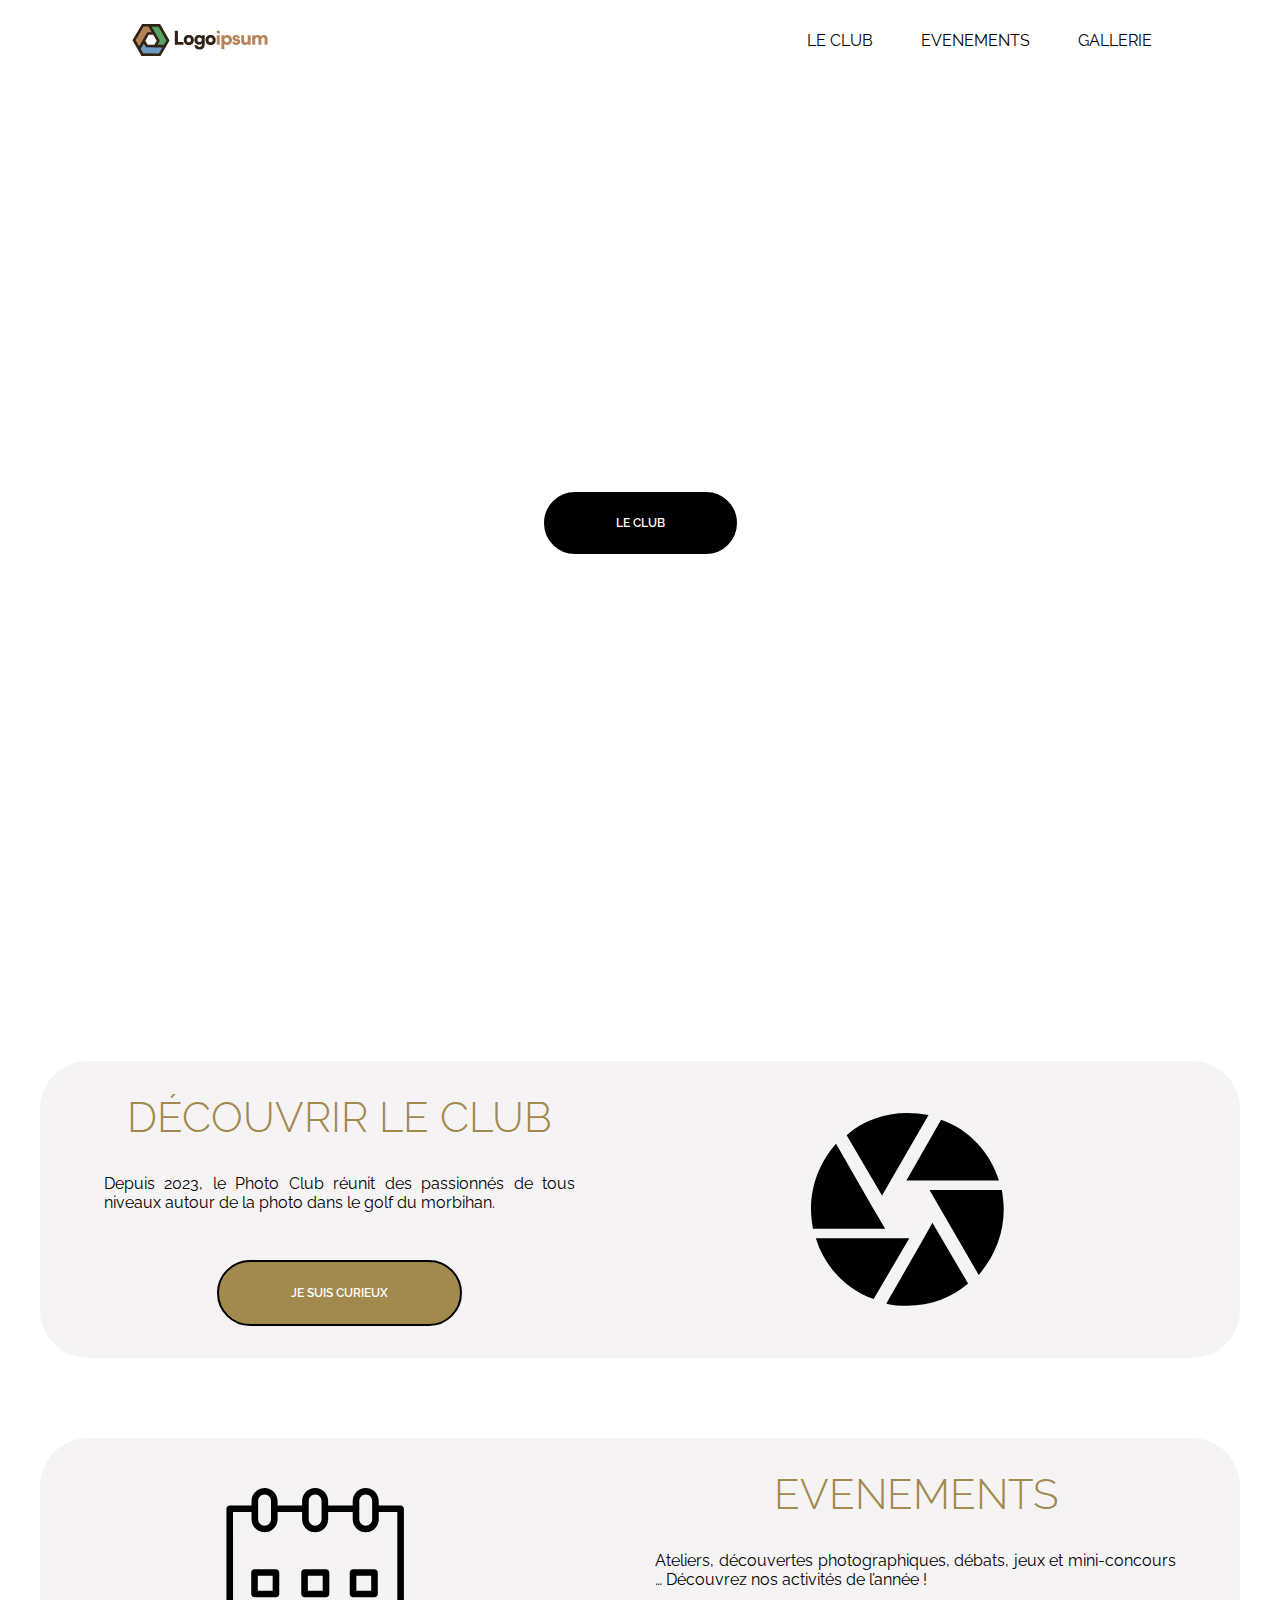
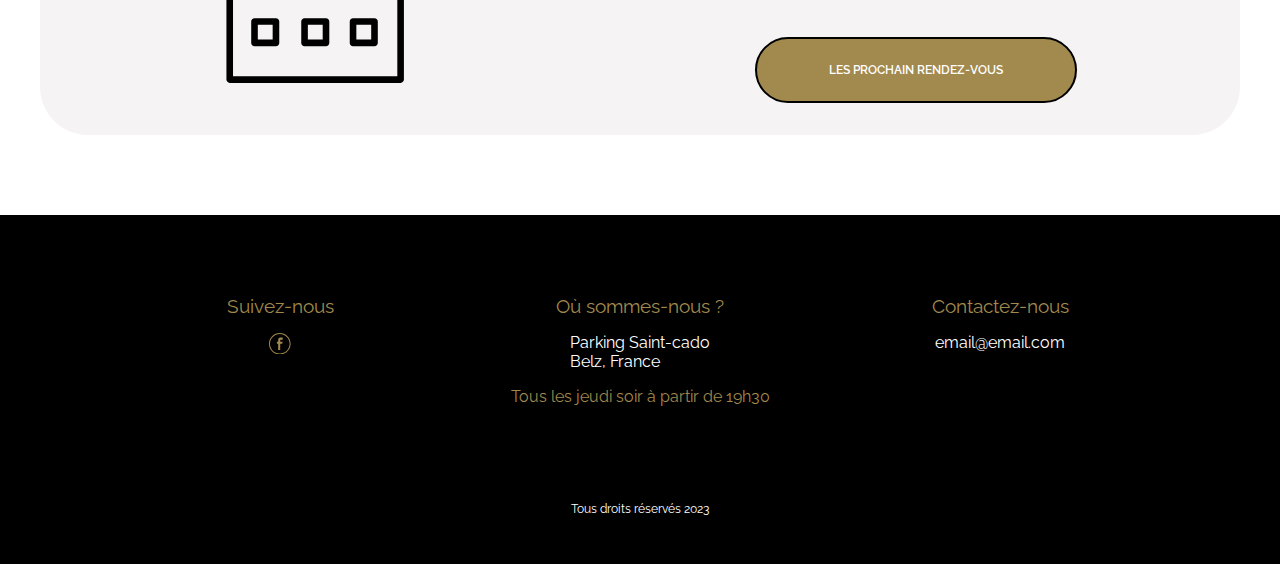
==== commit 6f7bd18b: "site fin" ====
--- a/index.html
+++ b/index.html
@@ -27,7 +27,7 @@
                     <a class="header__a" href="evenement.html">Evenements</a>
                 </li >
                 <li>
-                    <a class="header__a" href="">Photos</a>
+                    <a class="header__a" href="gallerie.html">Gallerie</a>
                 </li>
             </ul>    
         </nav>
@@ -37,7 +37,7 @@
         <div class="home--cover__text flux">
             <h1 class="home--cover__title">Photo Club de Belz</h1>
             <p class="home--cover__paragraphe">Echanges & partage autour de la photo</p>
-            <a class="home--cover__link button--black" href="">Le Club</a>
+            <a class="home--cover__link button--black" href="leclub.html">Le Club</a>
         </div>
     </section>
     <section class="home--discovery">
@@ -45,7 +45,7 @@
             <div class="home--discovery__text">
                 <h2 class="home--discovery__title">Découvrir le club</h2>
                 <p class="home--discovery__paragraphe">Depuis 2023, le Photo Club réunit des passionnés de tous niveaux autour de la photo dans le golf du morbihan.</p>
-                <a class="home--discovery__link button--orange" href="">Je suis curieux</a>
+                <a class="home--discovery__link button--orange" href="leclub.html">Je suis curieux</a>
             </div>
             <div class="home--discovery__media">
                 <svg class="home--discovery__svg" version="1.1" id="Capa_1" xmlns="http://www.w3.org/2000/svg" xmlns:xlink="http://www.w3.org/1999/xlink" x="0px" y="0px"
@@ -71,7 +71,7 @@
             <div class="home--evenement__text">
                 <h2 class="home--evenement__title">Evenements</h2>
                 <p class="home--evenement__paragraphe">Ateliers, découvertes photographiques, débats, jeux et mini-concours … Découvrez nos activités de l’année !</p>
-                <a class="home--evenement__link button--orange" href="">Les prochain rendez-vous</a>
+                <a class="home--evenement__link button--orange" href="evenement.html">Les prochain rendez-vous</a>
             </div>
         </div>
     </section>
--- a/assets/css/style.css
+++ b/assets/css/style.css
@@ -38,7 +38,7 @@
   color: #000;
 }
 
-.club--marathon__title, .club--studio__title, .club--exit__title, .club--about__title, .home--evenement__title, .home--discovery__title, .footer__follow-title, .footer__where-title, .footer__contact-title, .header__a:hover {
+a:hover, .club--marathon__title, .club--studio__title, .club--exit__title, .club--about__title, .home--evenement__title, .home--discovery__title, .footer__follow-title, .footer__where-title, .footer__contact-title, .header__a:hover {
   color: #a2894d;
 }
 
@@ -72,7 +72,7 @@
   display: flex;
   padding: 1.4rem 0;
 }
-@media (425px <= width <= 768px) {
+@media (390px <= width <= 992px) {
   .header {
     flex-direction: column;
     align-items: center;
@@ -82,17 +82,17 @@
   width: 20rem;
   flex-shrink: 0;
 }
-@media (425px <= width <= 768px) {
+@media (390px <= width <= 992px) {
   .header__logo {
     height: 3rem;
   }
 }
-@media (425px <= width <= 768px) {
+@media (390px <= width <= 992px) {
   .header__navbar {
     margin-top: 1rem;
   }
 }
-@media (min-width: 768px) {
+@media (min-width: 992px) {
   .header__navbar {
     flex-grow: 1;
     display: flex;
@@ -112,7 +112,7 @@
   background-color: #000;
   margin-top: 5rem;
 }
-@media (425px <= width <= 768px) {
+@media (390px <= width <= 992px) {
   .footer {
     margin-top: 3rem;
   }
@@ -120,13 +120,13 @@
 .footer__container {
   display: flex;
 }
-@media (425px <= width <= 768px) {
+@media (390px <= width <= 992px) {
   .footer__container {
     flex-direction: column;
     align-items: center;
   }
 }
-@media (min-width: 768px) {
+@media (min-width: 992px) {
   .footer__container {
     justify-content: center;
   }
@@ -136,7 +136,7 @@
   flex-direction: column;
   align-items: center;
 }
-@media (min-width: 768px) {
+@media (min-width: 992px) {
   .footer__follow {
     width: 30%;
   }
@@ -144,7 +144,7 @@
 .footer__follow-title {
   margin-top: 2rem;
 }
-@media (min-width: 768px) {
+@media (min-width: 992px) {
   .footer__follow-title {
     margin-top: 5rem;
   }
@@ -160,7 +160,7 @@
   flex-direction: column;
   align-items: center;
 }
-@media (min-width: 768px) {
+@media (min-width: 992px) {
   .footer__where {
     width: 30%;
   }
@@ -168,7 +168,7 @@
 .footer__where-title {
   margin-top: 2rem;
 }
-@media (min-width: 768px) {
+@media (min-width: 992px) {
   .footer__where-title {
     margin-top: 5rem;
   }
@@ -186,7 +186,7 @@
   flex-direction: column;
   align-items: center;
 }
-@media (min-width: 768px) {
+@media (min-width: 992px) {
   .footer__contact {
     width: 30%;
   }
@@ -194,7 +194,7 @@
 .footer__contact-title {
   margin-top: 2rem;
 }
-@media (min-width: 768px) {
+@media (min-width: 992px) {
   .footer__contact-title {
     margin-top: 5rem;
   }
@@ -213,7 +213,7 @@
   padding-bottom: 3rem;
   color: #ffffff;
 }
-@media (min-width: 768px) {
+@media (min-width: 992px) {
   .footer__copyright-text {
     margin-top: 6rem;
   }
@@ -226,7 +226,7 @@
   background-size: cover;
   background-position: center;
 }
-@media (425px <= width <= 768px) {
+@media (390px <= width <= 992px) {
   .home--cover {
     height: 88vh;
   }
@@ -237,12 +237,12 @@
   align-items: center;
   margin-top: 15rem;
 }
-@media (425px <= width <= 768px) {
+@media (390px <= width <= 992px) {
   .home--cover__text {
     margin-top: 13rem;
   }
 }
-@media (425px <= width <= 768px) {
+@media (390px <= width <= 992px) {
   .home--cover__title {
     font-size: 3rem;
     text-align: center;
@@ -251,7 +251,7 @@
 .home--cover__paragraphe {
   margin: 1rem;
 }
-@media (425px <= width <= 768px) {
+@media (390px <= width <= 992px) {
   .home--cover__paragraphe {
     color: black;
     font-weight: 600;
@@ -271,14 +271,14 @@
   height: auto;
   margin-top: 5rem;
 }
-@media (425px <= width <= 768px) {
+@media (390px <= width <= 992px) {
   .home--discovery__container {
     flex-direction: column-reverse;
     margin-left: 0.5rem;
     margin-right: 0.5rem;
   }
 }
-@media (768px <= width <= 1200px) {
+@media (992px <= width <= 1200px) {
   .home--discovery__container {
     margin-left: 0.5rem;
     margin-right: 0.5rem;
@@ -290,7 +290,7 @@
   align-items: center;
   padding: 0 0 2rem 4rem;
 }
-@media (425px <= width <= 768px) {
+@media (390px <= width <= 992px) {
   .home--discovery__text {
     padding: 1rem;
   }
@@ -299,12 +299,12 @@
   margin-top: 2rem;
   text-transform: uppercase;
 }
-@media (425px <= width <= 768px) {
+@media (390px <= width <= 992px) {
   .home--discovery__title {
     font-size: 1.6rem;
   }
 }
-@media (768px <= width <= 1200px) {
+@media (992px <= width <= 1200px) {
   .home--discovery__title {
     font-size: 2rem;
   }
@@ -313,7 +313,7 @@
   text-align: justify;
   margin-top: 2rem;
 }
-@media (425px <= width <= 768px) {
+@media (390px <= width <= 992px) {
   .home--discovery__paragraphe {
     text-align: center;
   }
@@ -325,7 +325,7 @@
   display: flex;
   justify-content: center;
 }
-@media (min-width: 768px) {
+@media (min-width: 992px) {
   .home--discovery__media {
     align-items: center;
     width: 96%;
@@ -335,7 +335,7 @@
   width: 29%;
   height: auto;
 }
-@media (425px <= width <= 768px) {
+@media (390px <= width <= 992px) {
   .home--discovery__svg {
     margin-top: 3rem;
     width: 13%;
@@ -352,14 +352,14 @@
   height: auto;
   margin-top: 5rem;
 }
-@media (425px <= width <= 768px) {
+@media (390px <= width <= 992px) {
   .home--evenement__container {
     flex-direction: column;
     margin-left: 0.5rem;
     margin-right: 0.5rem;
   }
 }
-@media (768px <= width <= 1200px) {
+@media (992px <= width <= 1200px) {
   .home--evenement__container {
     margin-left: 0.5rem;
     margin-right: 0.5rem;
@@ -369,7 +369,7 @@
   display: flex;
   justify-content: center;
 }
-@media (min-width: 768px) {
+@media (min-width: 992px) {
   .home--evenement__media {
     align-items: center;
     width: 70%;
@@ -379,7 +379,7 @@
   width: 40%;
   height: auto;
 }
-@media (425px <= width <= 768px) {
+@media (390px <= width <= 992px) {
   .home--evenement__svg {
     margin-top: 3rem;
     width: 15%;
@@ -391,7 +391,7 @@
   align-items: center;
   padding: 0 4rem 2rem 4rem;
 }
-@media (425px <= width <= 768px) {
+@media (390px <= width <= 992px) {
   .home--evenement__text {
     padding: 1rem;
   }
@@ -400,12 +400,12 @@
   margin-top: 2rem;
   text-transform: uppercase;
 }
-@media (425px <= width <= 768px) {
+@media (390px <= width <= 992px) {
   .home--evenement__title {
     font-size: 1.6rem;
   }
 }
-@media (768px <= width <= 1200px) {
+@media (992px <= width <= 1200px) {
   .home--evenement__title {
     font-size: 2rem;
   }
@@ -414,7 +414,7 @@
   text-align: justify;
   margin-top: 2rem;
 }
-@media (425px <= width <= 768px) {
+@media (390px <= width <= 992px) {
   .home--evenement__paragraphe {
     text-align: center;
   }
@@ -429,12 +429,12 @@
   background-size: cover;
   background-position: center;
 }
-@media (425px <= width <= 768px) {
+@media (390px <= width <= 992px) {
   .club--cover {
     height: 40vh;
   }
 }
-@media (min-width: 768px) {
+@media (min-width: 992px) {
   .club--cover {
     height: 100vh;
   }
@@ -444,13 +444,13 @@
   flex-direction: column;
   align-items: center;
 }
-@media (425px <= width <= 768px) {
+@media (390px <= width <= 992px) {
   .club--cover__text {
     padding: 1rem;
     margin-top: 3rem;
   }
 }
-@media (min-width: 768px) {
+@media (min-width: 992px) {
   .club--cover__text {
     margin-top: 15rem;
   }
@@ -458,20 +458,20 @@
 .club--cover__paragraphe {
   margin: 1rem;
 }
-@media (425px <= width <= 768px) {
+@media (390px <= width <= 992px) {
   .club--cover__paragraphe {
     text-align: center;
   }
 }
 
-@media (425px <= width <= 768px) {
+@media (390px <= width <= 992px) {
   .club--about {
     flex-direction: column-reverse;
     margin-left: 0.5rem;
     margin-right: 0.5rem;
   }
 }
-@media (768px <= width <= 1200px) {
+@media (992px <= width <= 1200px) {
   .club--about {
     margin-left: 0.5rem;
     margin-right: 0.5rem;
@@ -484,13 +484,14 @@
   display: flex;
   flex-direction: column;
   align-items: center;
-}
-@media (425px <= width <= 768px) {
+  padding: 0 4rem 2rem 4rem;
+}
+@media (390px <= width <= 992px) {
   .club--about__text {
     padding: 1rem;
   }
 }
-@media (768px <= width <= 1200px) {
+@media (992px <= width <= 1200px) {
   .club--about__text {
     padding: 0 4rem 2rem 4rem;
     margin-top: 5rem;
@@ -500,12 +501,12 @@
   margin-top: 2rem;
   text-transform: uppercase;
 }
-@media (425px <= width <= 768px) {
+@media (390px <= width <= 992px) {
   .club--about__title {
     font-size: 1.6rem;
   }
 }
-@media (768px <= width <= 1200px) {
+@media (992px <= width <= 1200px) {
   .club--about__title {
     font-size: 2rem;
   }
@@ -518,7 +519,7 @@
   margin: 3rem auto 0;
 }
 
-@media (768px <= width <= 1200px) {
+@media (992px <= width <= 1200px) {
   .club--exit {
     margin-left: 0.5rem;
     margin-right: 0.5rem;
@@ -527,13 +528,13 @@
 .club--exit__container {
   display: flex;
 }
-@media (425px <= width <= 768px) {
+@media (390px <= width <= 992px) {
   .club--exit__container {
     margin-top: 2rem;
     flex-direction: column-reverse;
   }
 }
-@media (min-width: 768px) {
+@media (min-width: 992px) {
   .club--exit__container {
     margin-top: 5rem;
     justify-content: space-evenly;
@@ -550,13 +551,13 @@
   height: auto;
   border-radius: 3rem;
 }
-@media (425px <= width <= 768px) {
+@media (390px <= width <= 992px) {
   .club--exit__image {
     margin-top: 2rem;
     width: 80%;
   }
 }
-@media (768px <= width <= 1200px) {
+@media (992px <= width <= 1200px) {
   .club--exit__image {
     width: 70%;
   }
@@ -567,17 +568,17 @@
   align-items: center;
   justify-content: center;
 }
-@media (768px <= width <= 1200px) {
+@media (992px <= width <= 1200px) {
   .club--exit__text {
     padding-right: 5rem;
   }
 }
-@media (425px <= width <= 768px) {
+@media (390px <= width <= 992px) {
   .club--exit__title {
     font-size: 1.8rem;
   }
 }
-@media (768px <= width <= 1200px) {
+@media (992px <= width <= 1200px) {
   .club--exit__title {
     font-size: 1.8rem;
   }
@@ -588,7 +589,7 @@
   letter-spacing: 0.15rem;
 }
 
-@media (768px <= width <= 1200px) {
+@media (992px <= width <= 1200px) {
   .club--studio {
     margin-left: 0.5rem;
     margin-right: 0.5rem;
@@ -597,13 +598,13 @@
 .club--studio__container {
   display: flex;
 }
-@media (425px <= width <= 768px) {
+@media (390px <= width <= 992px) {
   .club--studio__container {
     margin-top: 2rem;
     flex-direction: column;
   }
 }
-@media (min-width: 768px) {
+@media (min-width: 992px) {
   .club--studio__container {
     margin-top: 5rem;
     justify-content: space-evenly;
@@ -616,17 +617,17 @@
   align-items: center;
   justify-content: center;
 }
-@media (768px <= width <= 1200px) {
+@media (992px <= width <= 1200px) {
   .club--studio__text {
     padding-left: 5rem;
   }
 }
-@media (425px <= width <= 768px) {
+@media (390px <= width <= 992px) {
   .club--studio__title {
     font-size: 1.8rem;
   }
 }
-@media (768px <= width <= 1200px) {
+@media (992px <= width <= 1200px) {
   .club--studio__title {
     font-size: 1.8rem;
   }
@@ -646,25 +647,25 @@
   height: auto;
   border-radius: 3rem;
 }
-@media (425px <= width <= 768px) {
+@media (390px <= width <= 992px) {
   .club--studio__image {
     margin-top: 2rem;
     width: 80%;
   }
 }
-@media (768px <= width <= 1200px) {
+@media (992px <= width <= 1200px) {
   .club--studio__image {
     width: 79%;
   }
 }
 
-@media (425px <= width <= 768px) {
+@media (390px <= width <= 992px) {
   .club--marathon {
     margin-left: 0.5rem;
     margin-right: 0.5rem;
   }
 }
-@media (768px <= width <= 1200px) {
+@media (992px <= width <= 1200px) {
   .club--marathon {
     margin-left: 0.5rem;
     margin-right: 0.5rem;
@@ -676,13 +677,13 @@
   flex-direction: column;
   align-items: center;
 }
-@media (425px <= width <= 768px) {
+@media (390px <= width <= 992px) {
   .club--marathon__text {
     margin-top: 2rem;
     padding: 1rem;
   }
 }
-@media (768px <= width <= 1200px) {
+@media (992px <= width <= 1200px) {
   .club--marathon__text {
     padding: 0 4rem 2rem 4rem;
     margin-top: 5rem;
@@ -691,12 +692,12 @@
 .club--marathon__title {
   text-transform: uppercase;
 }
-@media (425px <= width <= 768px) {
+@media (390px <= width <= 992px) {
   .club--marathon__title {
     font-size: 1.6rem;
   }
 }
-@media (768px <= width <= 1200px) {
+@media (992px <= width <= 1200px) {
   .club--marathon__title {
     font-size: 2rem;
   }
@@ -705,6 +706,145 @@
   text-align: center;
   margin-top: 2rem;
   margin-bottom: 3rem;
+}
+
+.evenement {
+  width: 80%;
+  padding: 2rem 0 3rem 0;
+  background-color: rgba(207, 201, 201, 0.2156862745);
+  border-radius: 2rem;
+  margin-top: 2rem;
+}
+.evenement__head {
+  display: flex;
+  flex-direction: column;
+  align-items: center;
+}
+.evenement__title {
+  font-size: 1.4rem;
+}
+.evenement__subtitle {
+  font-size: 1.25rem;
+}
+.evenement__content {
+  padding: 0;
+  margin: auto;
+  display: flex;
+  flex-direction: column;
+  align-items: center;
+}
+@media (min-width: 992px) {
+  .evenement__content {
+    display: flex;
+    flex-direction: row;
+  }
+}
+.evenement__media {
+  display: flex;
+  justify-content: center;
+}
+.evenement__img {
+  margin-top: 1rem;
+  width: 90%;
+}
+@media (min-width: 992px) {
+  .evenement__img {
+    width: 70%;
+  }
+}
+.evenement__text {
+  padding: 0 2rem 0 2rem;
+  margin-top: 1.2rem;
+  text-align: justify;
+}
+
+.gallery {
+  display: grid;
+  background-color: black;
+  padding: 1rem 1rem;
+}
+@media (min-width: 992px) {
+  .gallery {
+    grid-template-columns: repeat(12, 1fr);
+    grid-template-rows: repeat(16, 5vw);
+    grid-gap: 15px;
+  }
+}
+.gallery__img {
+  width: 100%;
+  height: 100%;
+  -o-object-fit: contain;
+     object-fit: contain;
+  display: block;
+}
+@media (min-width: 992px) {
+  .gallery__item--1 {
+    grid-column-start: 1;
+    grid-column-end: 8;
+    grid-row-start: 1;
+    grid-row-end: 6;
+    background-color: black;
+  }
+}
+.gallery__item--2 {
+  margin-top: 3rem;
+}
+@media (min-width: 992px) {
+  .gallery__item--2 {
+    grid-column-start: 8;
+    grid-column-end: 13;
+    grid-row-start: 1;
+    grid-row-end: 4;
+    background-color: black;
+  }
+}
+.gallery__item--3 {
+  margin-top: 3rem;
+}
+@media (min-width: 992px) {
+  .gallery__item--3 {
+    grid-column-start: 8;
+    grid-column-end: 13;
+    grid-row-start: 4;
+    grid-row-end: 12;
+    background-color: black;
+  }
+}
+.gallery__item--4 {
+  margin-top: 3rem;
+}
+@media (min-width: 992px) {
+  .gallery__item--4 {
+    grid-column-start: 1;
+    grid-column-end: 8;
+    grid-row-start: 6;
+    grid-row-end: 11;
+    background-color: black;
+  }
+}
+.gallery__item--5 {
+  margin-top: 3rem;
+}
+@media (min-width: 992px) {
+  .gallery__item--5 {
+    grid-column-start: 1;
+    grid-column-end: 8;
+    grid-row-start: 11;
+    grid-row-end: 16;
+    background-color: black;
+  }
+}
+.gallery__item--6 {
+  margin-top: 3rem;
+}
+@media (min-width: 992px) {
+  .gallery__item--6 {
+    grid-column-start: 8;
+    grid-column-end: 13;
+    grid-row-start: 12;
+    grid-row-end: 16;
+    background-color: black;
+  }
 }
 
 .button, .button--orange, .button--black {
